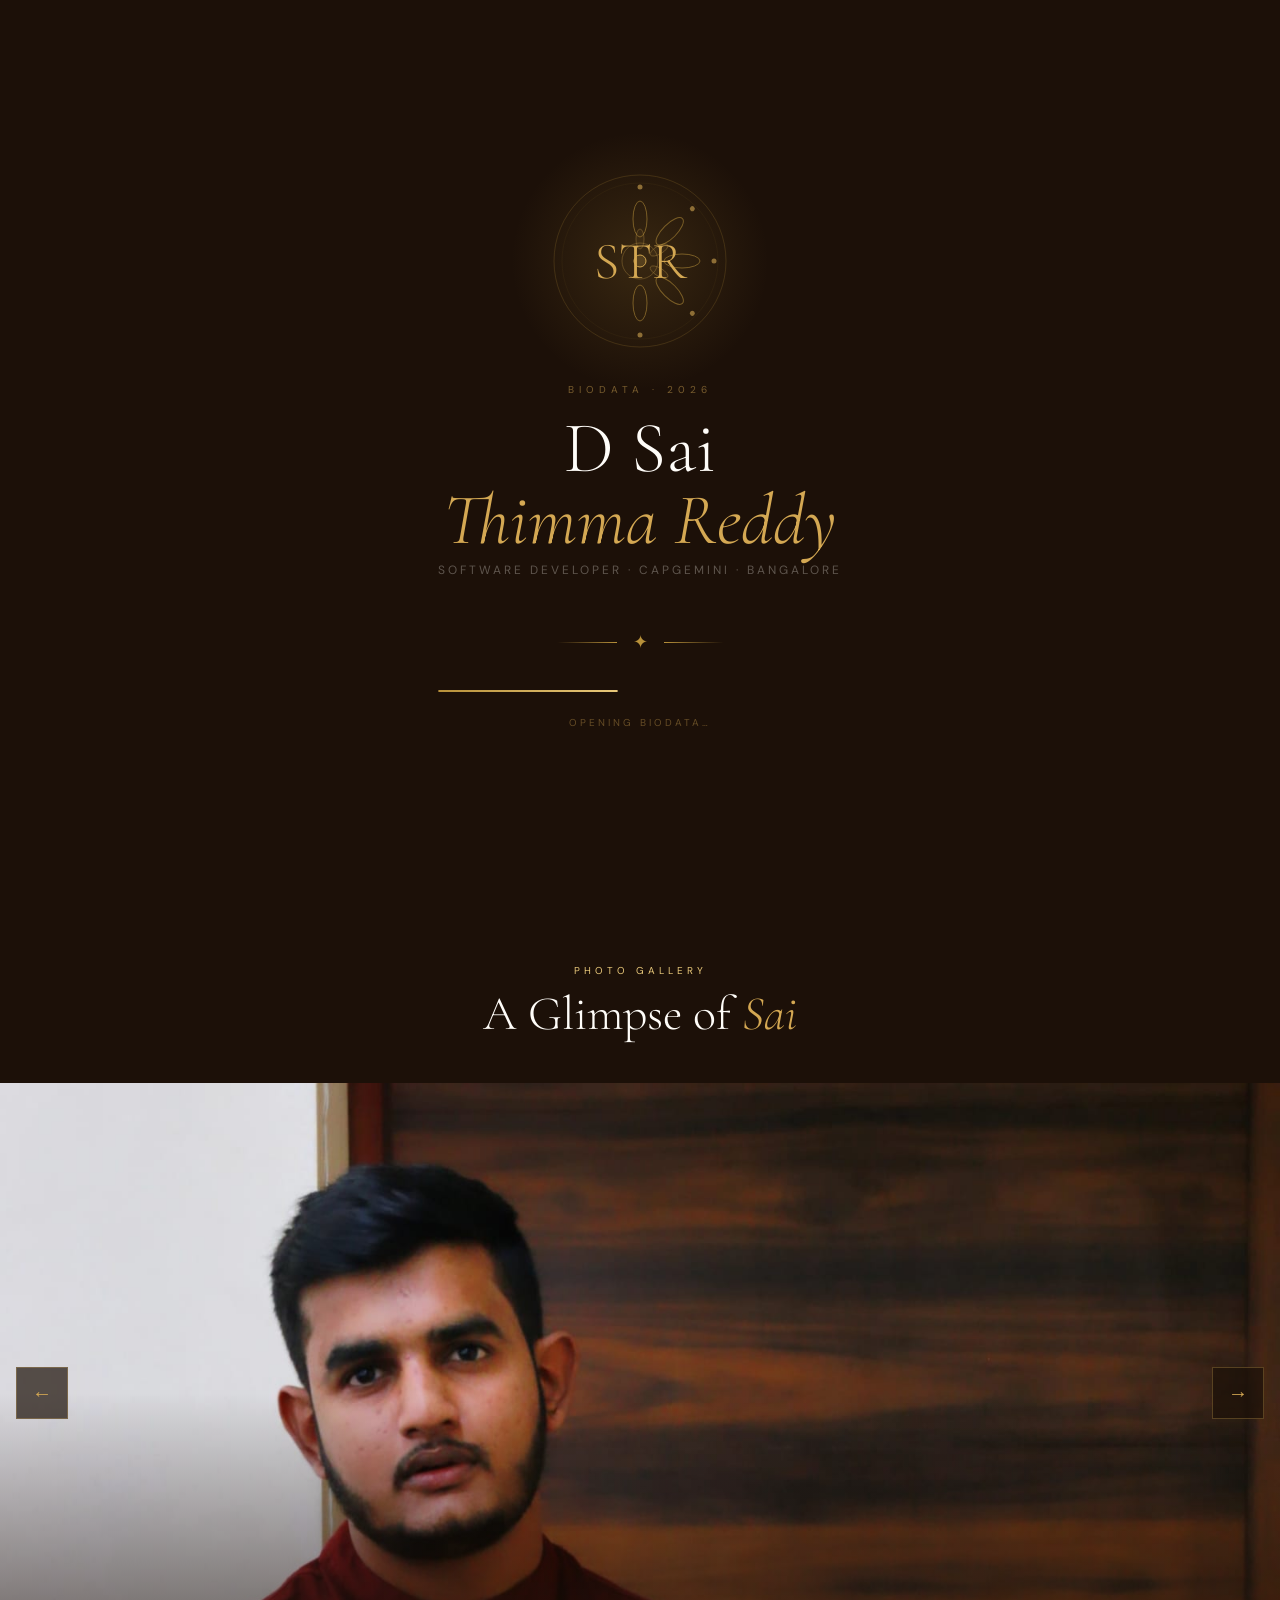
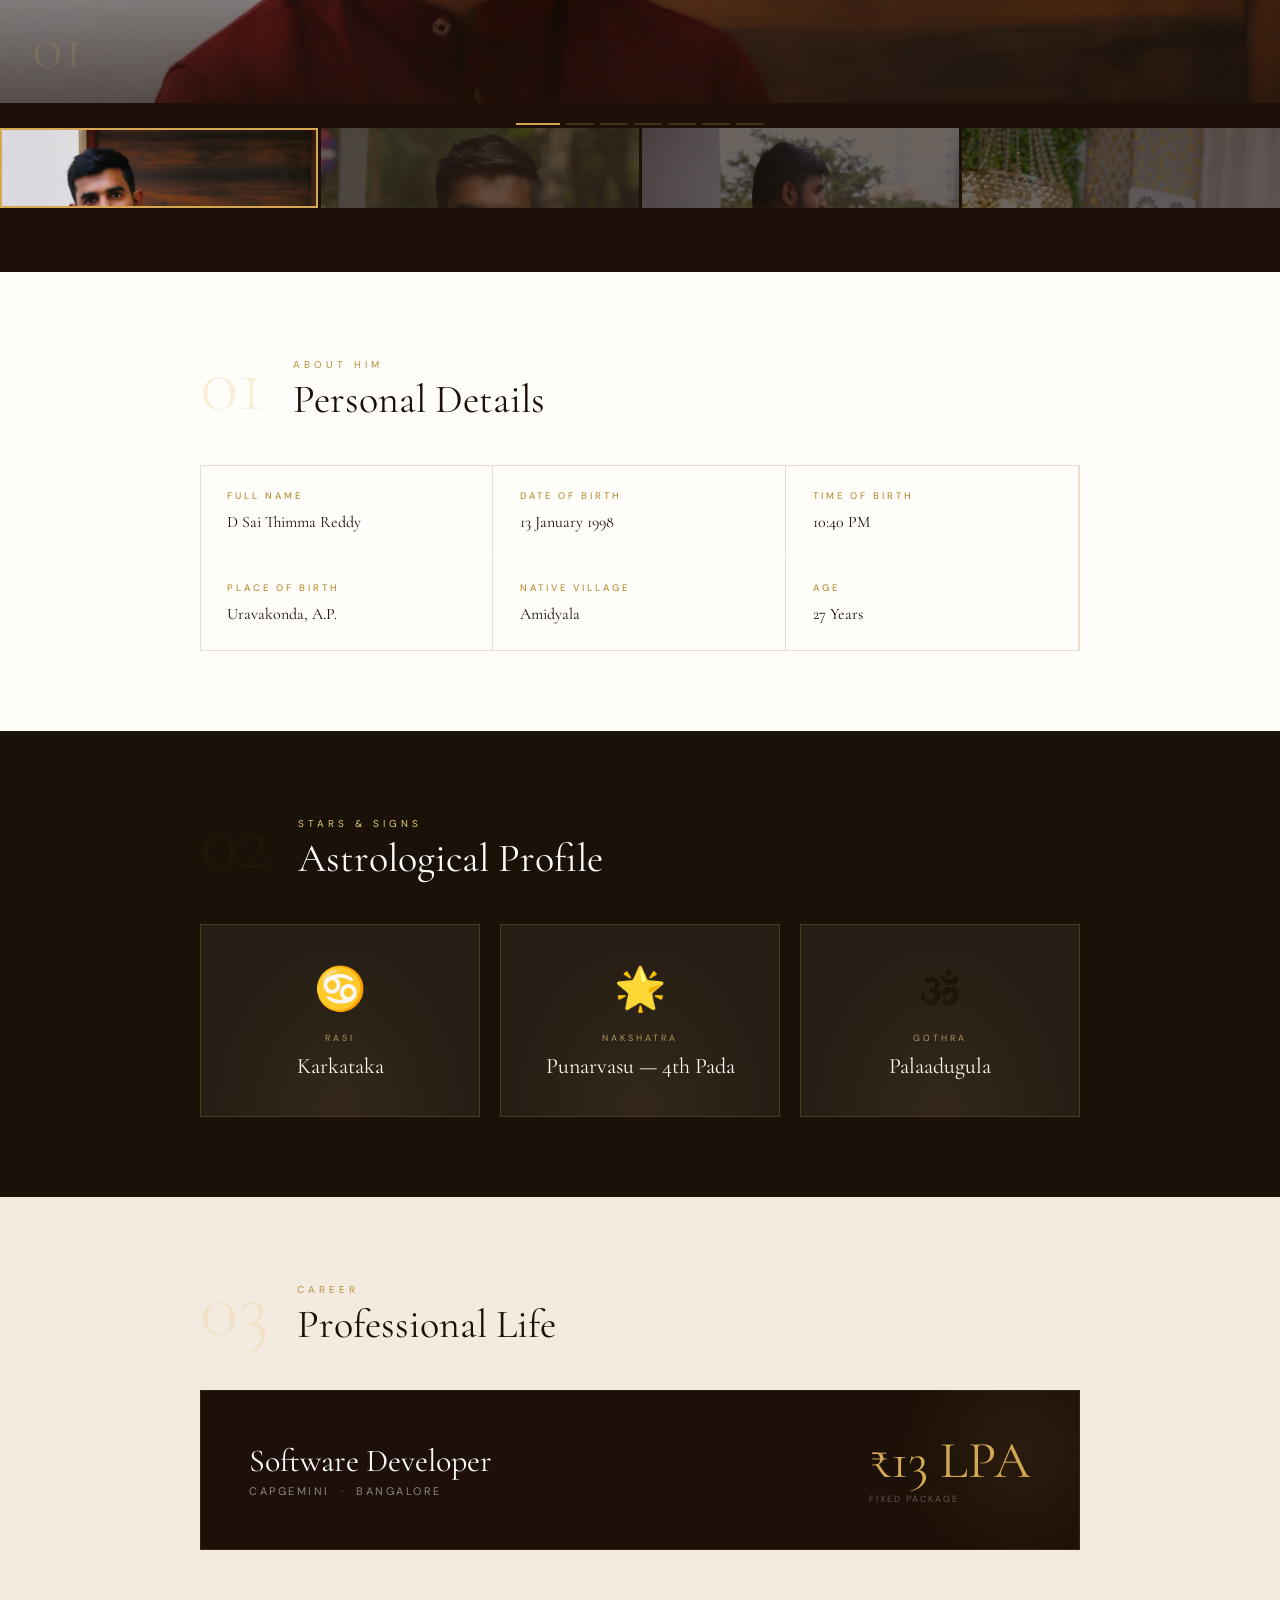
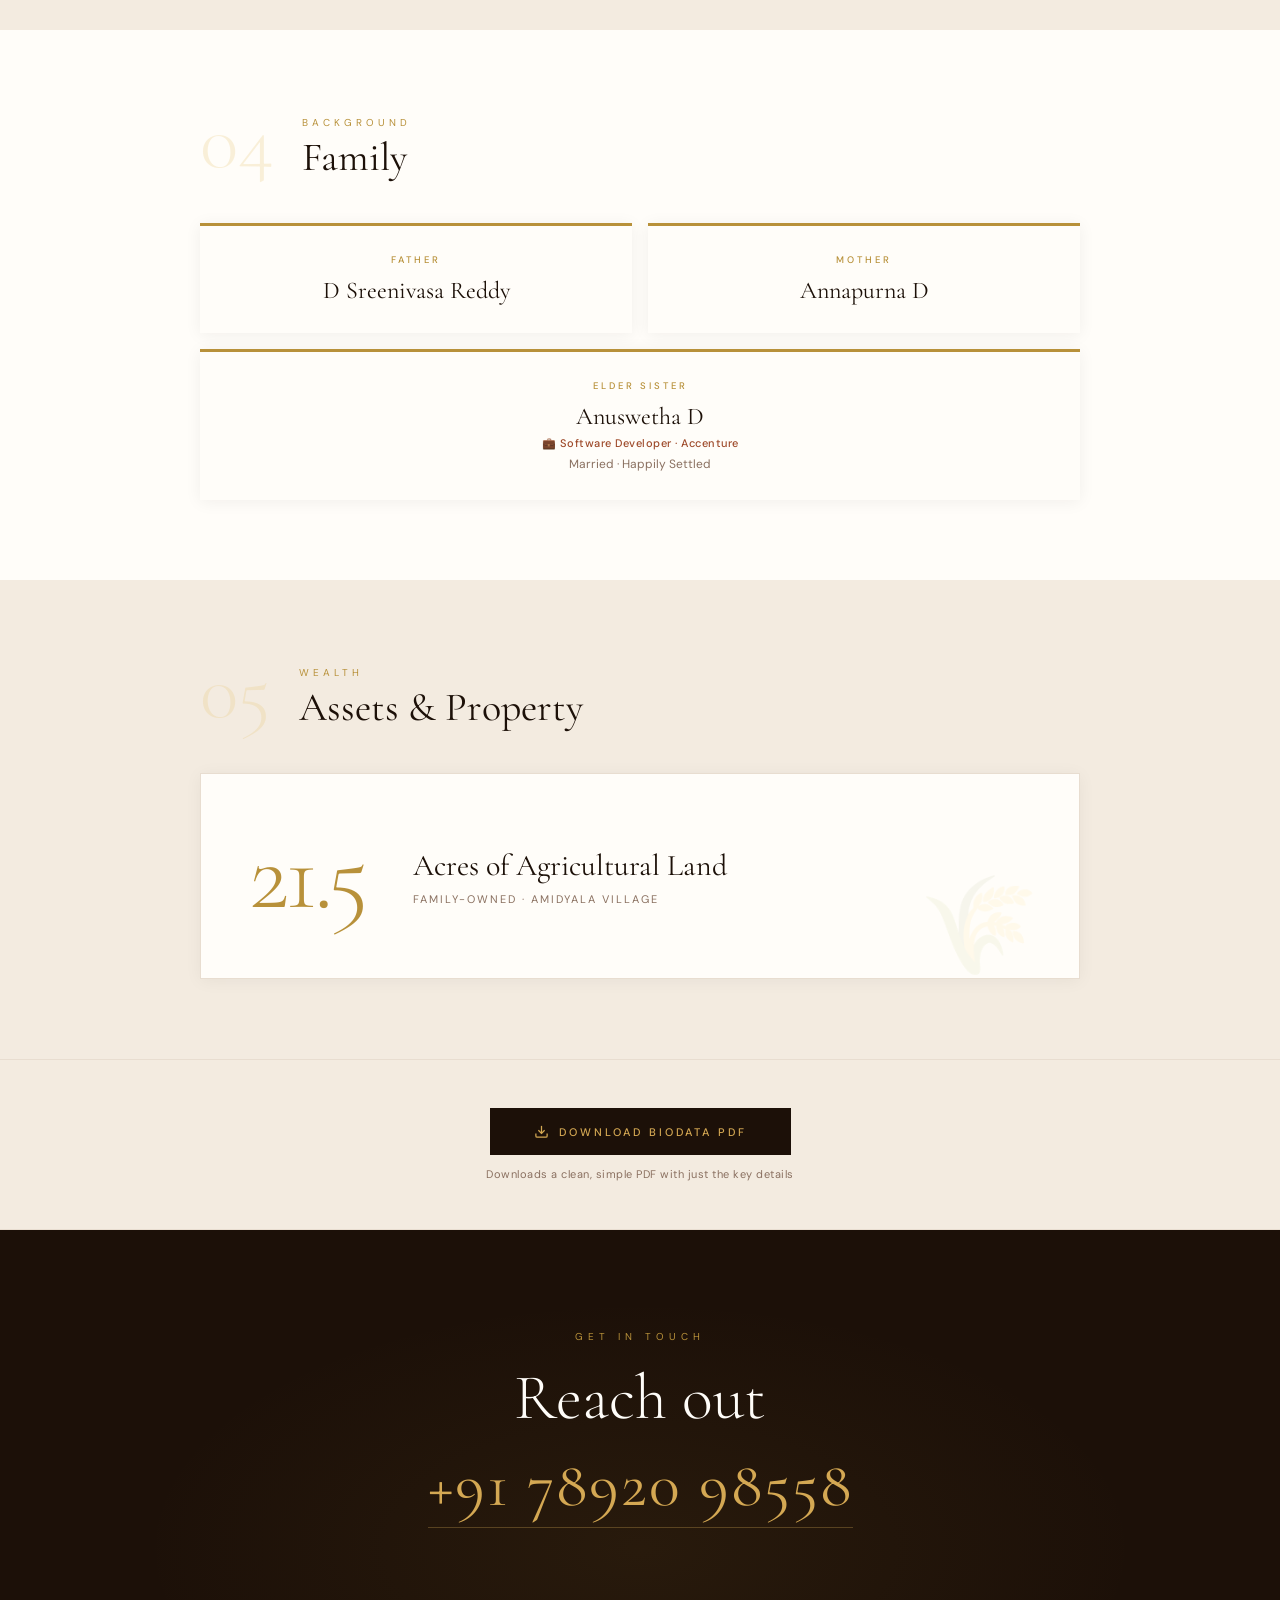
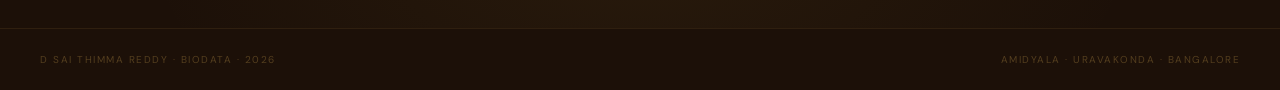
==== index.html @ ee1fefc6 "Update index.html" ====
<!DOCTYPE html>
<html lang="en">
<head>
<meta charset="UTF-8">
<meta name="viewport" content="width=device-width, initial-scale=1.0">
<title>D Sai Thimma Reddy — Biodata</title>
<link href="https://fonts.googleapis.com/css2?family=Cormorant+Garamond:ital,wght@0,300;0,400;0,500;0,600;1,300;1,400;1,500&family=DM+Sans:wght@300;400;500&family=Noto+Sans+Telugu:wght@400;500;600&family=Noto+Sans+Kannada:wght@400;500;600&display=swap" rel="stylesheet">
<link rel="stylesheet" href="style.css">
</head>
<body>

<!-- ─── SPLASH SCREEN ─── -->
<div id="splash">
  <div class="splash-petals" id="splashPetals"></div>

  <div class="splash-mandala">
    <div class="splash-glow"></div>
    <svg viewBox="0 0 180 180" xmlns="http://www.w3.org/2000/svg">
      <!-- outer ring -->
      <circle cx="90" cy="90" r="86" fill="none" stroke="rgba(184,145,58,0.2)" stroke-width="1"/>
      <circle cx="90" cy="90" r="78" fill="none" stroke="rgba(184,145,58,0.12)" stroke-width="0.5"/>
      <!-- petals -->
      <g opacity="0.55">
        <ellipse cx="90" cy="48" rx="7" ry="18" fill="none" stroke="#b8913a" stroke-width="1"/>
        <ellipse cx="90" cy="48" rx="7" ry="18" fill="none" stroke="#b8913a" stroke-width="1" transform="rotate(45 90 90)"/>
        <ellipse cx="90" cy="48" rx="7" ry="18" fill="none" stroke="#b8913a" stroke-width="1" transform="rotate(90 90 90)"/>
        <ellipse cx="90" cy="48" rx="7" ry="18" fill="none" stroke="#b8913a" stroke-width="1" transform="rotate(135 90 90)"/>
        <ellipse cx="90" cy="48" rx="7" ry="18" fill="none" stroke="#b8913a" stroke-width="1" transform="rotate(180 90 90)"/>
        
      </g>
      <!-- inner petals -->
      <g opacity="0.4">
        <ellipse cx="90" cy="68" rx="4" ry="10" fill="rgba(212,168,83,0.15)" stroke="#d4a853" stroke-width="0.8"/>
        <ellipse cx="90" cy="68" rx="4" ry="10" fill="rgba(212,168,83,0.15)" stroke="#d4a853" stroke-width="0.8" transform="rotate(60 90 90)"/>
        <ellipse cx="90" cy="68" rx="4" ry="10" fill="rgba(212,168,83,0.15)" stroke="#d4a853" stroke-width="0.8" transform="rotate(120 90 90)"/>
        
      </g>
      <!-- dots ring -->
      <circle cx="90" cy="16" r="2.5" fill="#d4a853" opacity="0.6"/>
      <circle cx="90" cy="16" r="2.5" fill="#d4a853" opacity="0.6" transform="rotate(45 90 90)"/>
      <circle cx="90" cy="16" r="2.5" fill="#d4a853" opacity="0.6" transform="rotate(90 90 90)"/>
      <circle cx="90" cy="16" r="2.5" fill="#d4a853" opacity="0.6" transform="rotate(135 90 90)"/>
      <circle cx="90" cy="16" r="2.5" fill="#d4a853" opacity="0.6" transform="rotate(180 90 90)"/>
    
      <!-- center -->
      <circle cx="90" cy="90" r="18" fill="none" stroke="rgba(212,168,83,0.3)" stroke-width="1"/>
      <circle cx="90" cy="90" r="6" fill="rgba(212,168,83,0.2)" stroke="#d4a853" stroke-width="1"/>
    </svg>
    <div class="splash-monogram">STR</div>
  </div>

  <div class="splash-content">
    <p class="splash-eyebrow">Biodata · 2026</p>
    <h1 class="splash-name">D Sai <em>Thimma Reddy</em></h1>
    <p class="splash-tagline">Software Developer · Capgemini · Bangalore</p>
    <div class="splash-divider"><span>✦</span></div>
    <div class="splash-loader"><div class="splash-loader-bar"></div></div>
    <p class="splash-enter">Opening biodata…</p>
  </div>
</div>

<!-- LIGHTBOX -->
<div id="lb">
  <button class="lb-close" onclick="closeLB()">×</button>
  <button class="lb-arrow l" onclick="lbStep(-1)">‹</button>
  <img id="lb-img" src="" alt="">
  <button class="lb-arrow r" onclick="lbStep(1)">›</button>
  <span class="lb-count" id="lb-count"></span>
</div>

<!-- LANGUAGE BAR -->
<div class="lang-bar">
  <button class="lang-btn active" onclick="setLang('en')">English</button>
  <button class="lang-btn" onclick="setLang('te')"><span lang="te">తెలుగు</span></button>
  <button class="lang-btn" onclick="setLang('kn')"><span lang="kn">ಕನ್ನಡ</span></button>
</div>

<!-- HERO -->
<section class="hero">
  <div class="hero-left">
    <img class="hero-left-img" src="assests/WhatsApp Image 2026-05-13 at 7.51.08 AM.jpeg"
         alt="Sai Thimma Reddy"
         onerror="this.style.display='none'; this.nextElementSibling.style.display='flex'">
    <div class="hero-left-placeholder" style="display:none; position:absolute; inset:0">
      <div class="placeholder-monogram">SR</div>
    </div>
    <div class="hero-left-overlay"></div>
  </div>

  <div class="hero-right">
    <div class="hero-eyebrow">
      <span>
        <span data-lang="en" class="vis">Biodata · 2026</span>
        <span data-lang="te"><span lang="te">బయోడేటా · 2026</span></span>
        <span data-lang="kn"><span lang="kn">ಬಯೋಡಾಟಾ · 2026</span></span>
      </span>
    </div>

    <h1 class="hero-name">D Sai<br><em>Thimma Reddy</em></h1>

    <p class="hero-tagline">
      <span data-lang="en" class="vis">Software Developer · Capgemini · Bangalore</span>
      <span data-lang="te"><span lang="te">సాఫ్ట్‌వేర్ డెవలపర్ · కాప్‌జెమిని · బెంగళూరు</span></span>
      <span data-lang="kn"><span lang="kn">ಸಾಫ್ಟ್‌ವೇರ್ ಡೆವಲಪರ್ · ಕ್ಯಾಪ್‌ಜೆಮಿನಿ · ಬೆಂಗಳೂರು</span></span>
    </p>

    <div class="stat-strip">
      <div class="stat-box">
        <span class="stat-n">27</span>
        <span class="stat-l">
          <span data-lang="en" class="vis">Years Old</span>
          <span data-lang="te"><span lang="te">సంవత్సరాలు</span></span>
          <span data-lang="kn"><span lang="kn">ವರ್ಷಗಳು</span></span>
        </span>
      </div>
      <div class="stat-box">
        <span class="stat-n">₹13L</span>
        <span class="stat-l">
          <span data-lang="en" class="vis">Annual CTC</span>
          <span data-lang="te"><span lang="te">వార్షిక వేతనం</span></span>
          <span data-lang="kn"><span lang="kn">ವಾರ್ಷಿಕ ವೇತನ</span></span>
        </span>
      </div>
      <div class="stat-box">
        <span class="stat-n">21.5</span>
        <span class="stat-l">
          <span data-lang="en" class="vis">Acres Land</span>
          <span data-lang="te"><span lang="te">ఎకరాల భూమి</span></span>
          <span data-lang="kn"><span lang="kn">ಎಕರೆ ಭೂಮಿ</span></span>
        </span>
      </div>
      <div class="stat-box">
        <span class="stat-n">4+</span>
        <span class="stat-l">
          <span data-lang="en" class="vis">Years Exp.</span>
          <span data-lang="te"><span lang="te">అనుభవం</span></span>
          <span data-lang="kn"><span lang="kn">ಅನುಭವ</span></span>
        </span>
      </div>
    </div>

    <div class="hero-ornament"><span>✦</span></div>
  </div>
</section>

<!-- PHOTO GALLERY -->
<section class="gallery-section">
  <div class="gallery-header">
    <span class="sec-sub">
      <span data-lang="en" class="vis">Photo Gallery</span>
      <span data-lang="te"><span lang="te">ఫోటో గ్యాలరీ</span></span>
      <span data-lang="kn"><span lang="kn">ಫೋಟೋ ಗ್ಯಾಲರಿ</span></span>
    </span>
    <h2>
      <span data-lang="en" class="vis">A Glimpse of <em>Sai</em></span>
      <span data-lang="te"><span lang="te"><em>సాయి</em> యొక్క చిత్రాలు</span></span>
      <span data-lang="kn"><span lang="kn"><em>ಸಾಯಿ</em> ರ ಫೋಟೋಗಳು</span></span>
    </h2>
  </div>
  <div class="carousel-wrap">
    <div class="carousel-track" id="cTrack">
      <div class="c-slide" onclick="openLB(0)">
        <img src="assests/WhatsApp Image 2026-05-13 at 7.51.08 AM.jpeg" alt="Photo 1">
        <div class="c-slide-ov"></div><div class="slide-num">01</div>
      </div>
      
      <div class="c-slide" onclick="openLB(3)">
        <img src="assests/WhatsApp Image 2026-05-13 at 7.51.08 AM (3).jpeg" alt="Photo 2">
        <div class="c-slide-ov"></div><div class="slide-num">02</div>
      </div>

      <div class="c-slide" onclick="openLB(5)">
        <img src="assests/WhatsApp Image 2026-05-13 at 9.49.23 PM.jpeg" alt="Photo 3">
        <div class="c-slide-ov"></div><div class="slide-num">03</div>
      </div>
      <div class="c-slide" onclick="openLB(6)">
        <img src="assests/WhatsApp Image 2026-05-13 at 8.01.15 AM (1).jpeg" alt="Photo 4">
        <div class="c-slide-ov"></div><div class="slide-num">04</div>
      </div>
    </div>
    <button class="c-nav prev" onclick="cGo(-1)">&#8592;</button>
    <button class="c-nav next" onclick="cGo(1)">&#8594;</button>
  </div>
  <div class="c-dots" id="cDots"></div>
  <div class="thumb-row" id="thumbRow">
    <div class="thumb on" onclick="goSlide(0)"><img src="assests/WhatsApp Image 2026-05-13 at 7.51.08 AM.jpeg" alt=""></div>
    
    <div class="thumb" onclick="goSlide(3)"><img src="assests/WhatsApp Image 2026-05-13 at 7.51.08 AM (3).jpeg" alt=""></div>
    
    <div class="thumb" onclick="goSlide(5)"><img src="assests/WhatsApp Image 2026-05-13 at 9.49.23 PM.jpeg" alt=""></div>
    <div class="thumb" onclick="goSlide(6)"><img src="assests/WhatsApp Image 2026-05-13 at 8.01.15 AM (1).jpeg" alt=""></div>
  </div>
</section>

<!-- PERSONAL DETAILS -->
<section class="section light">
  <div class="wrap">
    <div class="sec-hd">
      <div class="sec-num">01</div>
      <div class="sec-titles">
        <span class="sec-sub">
          <span data-lang="en" class="vis">About Him</span>
          <span data-lang="te"><span lang="te">అతని గురించి</span></span>
          <span data-lang="kn"><span lang="kn">ಅವರ ಬಗ್ಗೆ</span></span>
        </span>
        <div class="sec-title">
          <span data-lang="en" class="vis">Personal Details</span>
          <span data-lang="te"><span lang="te">వ్యక్తిగత వివరాలు</span></span>
          <span data-lang="kn"><span lang="kn">ವೈಯಕ್ತಿಕ ವಿವರಗಳು</span></span>
        </div>
      </div>
    </div>
    <div class="detail-grid">
      <div class="d-cell">
        <span class="d-label">
          <span data-lang="en" class="vis">Full Name</span>
          <span data-lang="te"><span lang="te">పూర్తి పేరు</span></span>
          <span data-lang="kn"><span lang="kn">ಪೂರ್ಣ ಹೆಸರು</span></span>
        </span>
        <div class="d-value">D Sai Thimma Reddy</div>
      </div>
      <div class="d-cell">
        <span class="d-label">
          <span data-lang="en" class="vis">Date of Birth</span>
          <span data-lang="te"><span lang="te">పుట్టిన తేదీ</span></span>
          <span data-lang="kn"><span lang="kn">ಜನ್ಮ ದಿನಾಂಕ</span></span>
        </span>
        <div class="d-value">
          <span data-lang="en" class="vis">13 January 1998</span>
          <span data-lang="te"><span lang="te">13 జనవరి 1998</span></span>
          <span data-lang="kn"><span lang="kn">13 ಜನವರಿ 1998</span></span>
        </div>
      </div>
      <div class="d-cell">
        <span class="d-label">
          <span data-lang="en" class="vis">Time of Birth</span>
          <span data-lang="te"><span lang="te">పుట్టిన సమయం</span></span>
          <span data-lang="kn"><span lang="kn">ಜನ್ಮ ಸಮಯ</span></span>
        </span>
        <div class="d-value">10:40 PM</div>
      </div>
      <div class="d-cell">
        <span class="d-label">
          <span data-lang="en" class="vis">Place of Birth</span>
          <span data-lang="te"><span lang="te">పుట్టిన స్థలం</span></span>
          <span data-lang="kn"><span lang="kn">ಜನ್ಮ ಸ್ಥಳ</span></span>
        </span>
        <div class="d-value">
          <span data-lang="en" class="vis">Uravakonda, A.P.</span>
          <span data-lang="te"><span lang="te">ఉరవకొండ, ఆంధ్రప్రదేశ్</span></span>
          <span data-lang="kn"><span lang="kn">ಉರವಕೊಂಡ, ಆಂಧ್ರ ಪ್ರದೇಶ</span></span>
        </div>
      </div>
      <div class="d-cell">
        <span class="d-label">
          <span data-lang="en" class="vis">Native Village</span>
          <span data-lang="te"><span lang="te">స్వగ్రామం</span></span>
          <span data-lang="kn"><span lang="kn">ಸ್ವಗ್ರಾಮ</span></span>
        </span>
        <div class="d-value">
          <span data-lang="en" class="vis">Amidyala</span>
          <span data-lang="te"><span lang="te">అమిద్యాల</span></span>
          <span data-lang="kn"><span lang="kn">ಅಮಿದ್ಯಾಲ</span></span>
        </div>
      </div>
      <div class="d-cell">
        <span class="d-label">
          <span data-lang="en" class="vis">Age</span>
          <span data-lang="te"><span lang="te">వయస్సు</span></span>
          <span data-lang="kn"><span lang="kn">ವಯಸ್ಸು</span></span>
        </span>
        <div class="d-value">
          <span data-lang="en" class="vis">27 Years</span>
          <span data-lang="te"><span lang="te">27 సంవత్సరాలు</span></span>
          <span data-lang="kn"><span lang="kn">27 ವರ್ಷಗಳು</span></span>
        </div>
      </div>
    </div>
  </div>
</section>

<!-- ASTROLOGY -->
<section class="section dark">
  <div class="wrap">
    <div class="sec-hd">
      <div class="sec-num" style="color:rgba(212,168,83,0.18)">02</div>
      <div class="sec-titles">
        <span class="sec-sub" style="color:var(--gold3)">
          <span data-lang="en" class="vis">Stars & Signs</span>
          <span data-lang="te"><span lang="te">నక్షత్రాలు & రాశులు</span></span>
          <span data-lang="kn"><span lang="kn">ನಕ್ಷತ್ರಗಳು & ರಾಶಿಗಳು</span></span>
        </span>
        <div class="sec-title" style="color:var(--white)">
          <span data-lang="en" class="vis">Astrological Profile</span>
          <span data-lang="te"><span lang="te">జాతక వివరాలు</span></span>
          <span data-lang="kn"><span lang="kn">ಜಾತಕ ವಿವರಗಳು</span></span>
        </div>
      </div>
    </div>
    <div class="astro-row">
      <div class="astro-card">
        <span class="astro-icon">♋</span>
        <span class="astro-label">
          <span data-lang="en" class="vis">Rasi</span>
          <span data-lang="te"><span lang="te">రాశి</span></span>
          <span data-lang="kn"><span lang="kn">ರಾಶಿ</span></span>
        </span>
        <div class="astro-val">
          <span data-lang="en" class="vis">Karkataka</span>
          <span data-lang="te"><span lang="te">కర్కాటకం</span></span>
          <span data-lang="kn"><span lang="kn">ಕರ್ಕಾಟಕ</span></span>
        </div>
      </div>
      <div class="astro-card">
        <span class="astro-icon">🌟</span>
        <span class="astro-label">
          <span data-lang="en" class="vis">Nakshatra</span>
          <span data-lang="te"><span lang="te">నక్షత్రం</span></span>
          <span data-lang="kn"><span lang="kn">ನಕ್ಷತ್ರ</span></span>
        </span>
        <div class="astro-val">
          <span data-lang="en" class="vis">Punarvasu — 4th Pada</span>
          <span data-lang="te"><span lang="te">పునర్వసు — 4వ పాదం</span></span>
          <span data-lang="kn"><span lang="kn">ಪುನರ್ವಸು — 4ನೇ ಪಾದ</span></span>
        </div>
      </div>
      <div class="astro-card">
        <span class="astro-icon">🕉</span>
        <span class="astro-label">
          <span data-lang="en" class="vis">Gothra</span>
          <span data-lang="te"><span lang="te">గోత్రం</span></span>
          <span data-lang="kn"><span lang="kn">ಗೋತ್ರ</span></span>
        </span>
        <div class="astro-val">
          <span data-lang="en" class="vis">Palaadugula</span>
          <span data-lang="te"><span lang="te">పాలాడుగుల</span></span>
          <span data-lang="kn"><span lang="kn">ಪಾಲಾಡುಗುಲ</span></span>
        </div>
      </div>
    </div>
  </div>
</section>

<!-- PROFESSION -->
<section class="section mid">
  <div class="wrap">
    <div class="sec-hd">
      <div class="sec-num">03</div>
      <div class="sec-titles">
        <span class="sec-sub">
          <span data-lang="en" class="vis">Career</span>
          <span data-lang="te"><span lang="te">కెరీర్</span></span>
          <span data-lang="kn"><span lang="kn">ವೃತ್ತಿ</span></span>
        </span>
        <div class="sec-title">
          <span data-lang="en" class="vis">Professional Life</span>
          <span data-lang="te"><span lang="te">వృత్తిపరమైన జీవితం</span></span>
          <span data-lang="kn"><span lang="kn">ವೃತ್ತಿ ಜೀವನ</span></span>
        </div>
      </div>
    </div>
    <div class="prof-card">
      <div class="prof-left">
        
        <div>
          <div class="prof-role">
            <span data-lang="en" class="vis">Software Developer</span>
            <span data-lang="te"><span lang="te">సాఫ్ట్‌వేర్ డెవలపర్</span></span>
            <span data-lang="kn"><span lang="kn">ಸಾಫ್ಟ್‌ವೇರ್ ಡೆವಲಪರ್</span></span>
          </div>
          <div class="prof-where">
            Capgemini &nbsp;·&nbsp;
            <span data-lang="en" class="vis">Bangalore</span>
            <span data-lang="te"><span lang="te">బెంగళూరు</span></span>
            <span data-lang="kn"><span lang="kn">ಬೆಂಗಳೂರು</span></span>
          </div>
        </div>
      </div>
      <div class="prof-sal">
        <span class="sal-main">₹13 LPA</span>
        <span class="sal-sub">
          <span data-lang="en" class="vis">Fixed Package</span>
          <span data-lang="te"><span lang="te">స్థిర వేతనం</span></span>
          <span data-lang="kn"><span lang="kn">ನಿಗದಿತ ವೇತನ</span></span>
        </span>
      </div>
    </div>
  </div>
</section>

<!-- FAMILY -->
<section class="section light">
  <div class="wrap">
    <div class="sec-hd">
      <div class="sec-num">04</div>
      <div class="sec-titles">
        <span class="sec-sub">
          <span data-lang="en" class="vis">Background</span>
          <span data-lang="te"><span lang="te">నేపథ్యం</span></span>
          <span data-lang="kn"><span lang="kn">ಹಿನ್ನೆಲೆ</span></span>
        </span>
        <div class="sec-title">
          <span data-lang="en" class="vis">Family</span>
          <span data-lang="te"><span lang="te">కుటుంబం</span></span>
          <span data-lang="kn"><span lang="kn">ಕುಟುಂಬ</span></span>
        </div>
      </div>
    </div>
    <div class="fam-row">
      <div class="fam-card">
        <span class="fam-role">
          <span data-lang="en" class="vis">Father</span>
          <span data-lang="te"><span lang="te">తండ్రి</span></span>
          <span data-lang="kn"><span lang="kn">ತಂದೆ</span></span>
        </span>
        <div class="fam-name">D Sreenivasa Reddy</div>
      </div>
      <div class="fam-card">
        <span class="fam-role">
          <span data-lang="en" class="vis">Mother</span>
          <span data-lang="te"><span lang="te">తల్లి</span></span>
          <span data-lang="kn"><span lang="kn">ತಾಯಿ</span></span>
        </span>
        <div class="fam-name">Annapurna D</div>
      </div>
      <div class="fam-card wide">
        <span class="fam-role">
          <span data-lang="en" class="vis">Elder Sister</span>
          <span data-lang="te"><span lang="te">పెద్ద అక్క</span></span>
          <span data-lang="kn"><span lang="kn">ಹಿರಿಯ ಅಕ್ಕ</span></span>
        </span>
        <div class="fam-name">Anuswetha D</div>
        <span class="fam-occ">
          <span data-lang="en" class="vis">💼 Software Developer · Accenture</span>
          <span data-lang="te"><span lang="te">💼 సాఫ్ట్‌వేర్ డెవలపర్ · అక్సెంచర్</span></span>
          <span data-lang="kn"><span lang="kn">💼 ಸಾಫ್ಟ್‌ವೇರ್ ಡೆವಲಪರ್ · ಅಕ್ಸೆಂಚರ್</span></span>
        </span>
        <span class="fam-note">
          <span data-lang="en" class="vis">Married · Happily Settled</span>
          <span data-lang="te"><span lang="te">వివాహమైన · సంతోషంగా స్థిరపడింది</span></span>
          <span data-lang="kn"><span lang="kn">ವಿವಾಹಿತ · ಸಂತೋಷವಾಗಿ ನೆಲೆಸಿದ್ದಾರೆ</span></span>
        </span>
      </div>
    </div>
  </div>
</section>

<!-- ASSETS -->
<section class="section mid">
  <div class="wrap">
    <div class="sec-hd">
      <div class="sec-num">05</div>
      <div class="sec-titles">
        <span class="sec-sub">
          <span data-lang="en" class="vis">Wealth</span>
          <span data-lang="te"><span lang="te">సంపద</span></span>
          <span data-lang="kn"><span lang="kn">ಸಂಪತ್ತು</span></span>
        </span>
        <div class="sec-title">
          <span data-lang="en" class="vis">Assets &amp; Property</span>
          <span data-lang="te"><span lang="te">ఆస్తులు</span></span>
          <span data-lang="kn"><span lang="kn">ಆಸ್ತಿ</span></span>
        </div>
      </div>
    </div>
    <div class="asset-panel">
      <div class="asset-big">21.5</div>
      <div class="asset-info">
        <h3>
          <span data-lang="en" class="vis">Acres of Agricultural Land</span>
          <span data-lang="te"><span lang="te">ఎకరాల వ్యవసాయ భూమి</span></span>
          <span data-lang="kn"><span lang="kn">ಎಕರೆ ಕೃಷಿ ಭೂಮಿ</span></span>
        </h3>
        <p>
          <span data-lang="en" class="vis">Family-Owned · Amidyala Village</span>
          <span data-lang="te"><span lang="te">కుటుంబ ఆస్తి · అమిద్యాల గ్రామం</span></span>
          <span data-lang="kn"><span lang="kn">ಕುಟುಂಬ ಸ್ವಾಮ್ಯ · ಅಮಿದ್ಯಾಲ ಗ್ರಾಮ</span></span>
        </p>
      </div>
    </div>
  </div>
</section>

<!-- DOWNLOAD -->
<div class="dl-section">
  <button class="dl-btn" onclick="downloadPDF()">
    <svg viewBox="0 0 24 24"><path d="M21 15v4a2 2 0 01-2 2H5a2 2 0 01-2-2v-4"/><polyline points="7 10 12 15 17 10"/><line x1="12" y1="15" x2="12" y2="3"/></svg>
    <span data-lang="en" class="vis">Download Biodata PDF</span>
    <span data-lang="te"><span lang="te">బయోడేటా PDF డౌన్‌లోడ్</span></span>
    <span data-lang="kn"><span lang="kn">ಬಯೋಡಾಟಾ PDF ಡೌನ್‌ಲೋಡ್</span></span>
  </button>
  <p class="dl-note">
    <span data-lang="en" class="vis">Downloads a clean, simple PDF with just the key details</span>
    <span data-lang="te"><span lang="te">ముఖ్యమైన వివరాలతో సరళమైన PDF డౌన్‌లోడ్ అవుతుంది</span></span>
    <span data-lang="kn"><span lang="kn">ಪ್ರಮುಖ ವಿವರಗಳೊಂದಿಗೆ ಸರಳ PDF ಡೌನ್‌ಲೋಡ್ ಆಗುತ್ತದೆ</span></span>
  </p>
</div>

<!-- CONTACT -->
<section class="contact-section">
  <div class="contact-inner">
    <span class="c-pre">
      <span data-lang="en" class="vis">Get in Touch</span>
      <span data-lang="te"><span lang="te">సంప్రదించండి</span></span>
      <span data-lang="kn"><span lang="kn">ಸಂಪರ್ಕಿಸಿ</span></span>
    </span>
    <h2>
      <span data-lang="en" class="vis">Reach out</em></span>
      <span data-lang="te"><span lang="te">మరింత చర్చించడానికి<br><em>సంప్రదించండి</em></span></span>
      <span data-lang="kn"><span lang="kn">ಇನ್ನಷ್ಟು ಮಾತನಾಡಲు<br><em>ಸಂಪರ್ಕಿಸಿ</em></span></span>
    </h2>
    <a class="c-phone" href="tel:+917892098558">+91 78920 98558</a>
  </div>
</section>

<div class="footer">
  <p>D Sai Thimma Reddy · Biodata · 2026</p>
  <p>Amidyala · Uravakonda · Bangalore</p>
</div>

<!-- ─── SCRIPTS ─── -->
<script>
/* ── SPLASH ── */
(function() {
  // Spawn petals
  const wrap = document.getElementById('splashPetals');
  const colors = ['#b8913a','#d4a853','#e8c87a','#c05c38','#9e4a2a'];
  for (let i = 0; i < 28; i++) {
    const p = document.createElement('div');
    p.className = 'petal';
    p.style.cssText = `
      left: ${Math.random()*100}%;
      top:  ${Math.random()*-20}%;
      background: ${colors[Math.floor(Math.random()*colors.length)]};
      width:  ${4+Math.random()*6}px;
      height: ${4+Math.random()*6}px;
      animation-duration: ${4+Math.random()*6}s;
      animation-delay:    ${Math.random()*4}s;
    `;
    wrap.appendChild(p);
  }

  // Auto-dismiss after 2.8s (loader takes ~2.5s)
  setTimeout(dismissSplash, 2800);

  // Also dismiss on click / tap
  document.getElementById('splash').addEventListener('click', dismissSplash);
})();

function dismissSplash() {
  const s = document.getElementById('splash');
  if (s.classList.contains('fade-out')) return;
  s.classList.add('fade-out');
  setTimeout(() => { s.classList.add('gone'); }, 850);
}

/* ── LANGUAGE ── */
let lang = 'en';
function setLang(l) {
  lang = l;
  // inline spans
  document.querySelectorAll('span[data-lang]').forEach(el => {
    el.classList.toggle('vis', el.dataset.lang === l);
  });
  // lang buttons
  document.querySelectorAll('.lang-btn').forEach((b, i) => {
    b.classList.toggle('active', ['en','te','kn'][i] === l);
  });
}
setLang('en');

/* ── CAROUSEL ── */
const TOTAL = 7;
let cur = 0;
const track = document.getElementById('cTrack');
const dotsWrap = document.getElementById('cDots');
const thumbEls = document.querySelectorAll('.thumb');

for (let i = 0; i < TOTAL; i++) {
  const d = document.createElement('div');
  d.className = 'c-dot' + (i === 0 ? ' on' : '');
  d.onclick = () => goSlide(i);
  dotsWrap.appendChild(d);
}

function goSlide(n) {
  cur = ((n % TOTAL) + TOTAL) % TOTAL;
  track.style.transform = `translateX(-${cur * 100}%)`;
  document.querySelectorAll('.c-dot').forEach((d, i) => d.classList.toggle('on', i === cur));
  thumbEls.forEach((t, i) => t.classList.toggle('on', i === cur));
}
function cGo(dir) { goSlide(cur + dir); }

let tx = 0;
track.addEventListener('touchstart', e => { tx = e.touches[0].clientX; }, { passive: true });
track.addEventListener('touchend', e => {
  const dx = e.changedTouches[0].clientX - tx;
  if (Math.abs(dx) > 44) cGo(dx > 0 ? -1 : 1);
});

let timer = setInterval(() => cGo(1), 4500);
const cWrap = document.querySelector('.carousel-wrap');
cWrap.addEventListener('mouseenter', () => clearInterval(timer));
cWrap.addEventListener('mouseleave', () => { timer = setInterval(() => cGo(1), 4500); });

/* ── LIGHTBOX ── */
const lbSrcs = [
  'assests/WhatsApp Image 2026-05-13 at 7.51.08 AM.jpeg',
  'assests/WhatsApp Image 2026-05-13 at 7.51.08 AM (3).jpeg', 
  '/home/soumya/Desktop/BioData/assests/WhatsApp Image 2026-05-13 at 9.49.23 PM.jpeg',
  'assests/WhatsApp Image 2026-05-13 at 8.01.15 AM (1).jpeg',
];
let lbI = 0;
function openLB(i) {
  lbI = i;
  document.getElementById('lb-img').src = lbSrcs[i];
  document.getElementById('lb-count').textContent = (i + 1) + ' / ' + lbSrcs.length;
  document.getElementById('lb').classList.add('open');
  document.body.style.overflow = 'hidden';
  goSlide(i);
}
function closeLB() {
  document.getElementById('lb').classList.remove('open');
  document.body.style.overflow = '';
}
function lbStep(dir) {
  lbI = ((lbI + dir) + lbSrcs.length) % lbSrcs.length;
  document.getElementById('lb-img').src = lbSrcs[lbI];
  document.getElementById('lb-count').textContent = (lbI + 1) + ' / ' + lbSrcs.length;
}
document.getElementById('lb').addEventListener('click', function(e) {
  if (e.target === this) closeLB();
});
document.addEventListener('keydown', e => {
  if (!document.getElementById('lb').classList.contains('open')) return;
  if (e.key === 'Escape') closeLB();
  if (e.key === 'ArrowLeft') lbStep(-1);
  if (e.key === 'ArrowRight') lbStep(1);
});

/* ── PDF DOWNLOAD ── */

function downloadPDF() {
    const link = document.createElement('a');
    link.href = "assests/D Sai Thimma Reddy - Marriage Biodata 2026.pdf";
    link.download = "D Sai Thimma Reddy - Marriage Biodata 2026.pdf";   // Name shown when downloading
    document.body.appendChild(link);
    link.click();
    document.body.removeChild(link);
}

/* ── TOAST helper ── */
function showToast(msg) {
  let t = document.getElementById('dlToast');
  if (!t) {
    t = document.createElement('div');
    t.id = 'dlToast';
    t.style.cssText = `
      position:fixed; bottom:32px; left:50%; transform:translateX(-50%);
      background:#1c1008; color:#e8c87a;
      padding:14px 28px; font-size:12px; letter-spacing:1px;
      border:1px solid rgba(212,168,83,0.3); border-radius:2px;
      z-index:99998; max-width:90vw; text-align:center;
      box-shadow:0 8px 32px rgba(0,0,0,0.4);
      transition: opacity 0.4s;
    `;
    document.body.appendChild(t);
  }
  t.textContent = msg;
  t.style.opacity = '1';
  clearTimeout(t._timer);
  t._timer = setTimeout(() => { t.style.opacity = '0'; }, 5000);
}
</script>
</body>
</html>
---- style.css ----
/* ─── TOKENS ─── */
:root {
  --cream:   #faf5ee;
  --cream2:  #f3ebe0;
  --cream3:  #e8ddd0;
  --gold:    #b8913a;
  --gold2:   #d4a853;
  --gold3:   #e8c87a;
  --rust:    #9e4a2a;
  --rust2:   #c05c38;
  --deep:    #1a1208;
  --deep2:   #2a1e10;
  --ink:     #1c1008;
  --ink2:    #2e200e;
  --ink3:    #5a4430;
  --muted:   #8a7060;
  --white:   #fffdf9;
}

* { margin: 0; padding: 0; box-sizing: border-box; }
html { scroll-behavior: smooth; }
body {
  font-family: 'DM Sans', sans-serif;
  background: var(--cream);
  color: var(--ink);
  overflow-x: hidden;
}

/* ─── SPLASH SCREEN ─── */
#splash {
  position: fixed; inset: 0; z-index: 99999;
  background: var(--ink);
  display: flex; flex-direction: column;
  align-items: center; justify-content: center;
  gap: 0;
  transition: opacity 0.8s ease, transform 0.8s ease;
}
#splash.fade-out {
  opacity: 0;
  transform: scale(1.03);
  pointer-events: none;
}
#splash.gone { display: none; }

.splash-petals {
  position: absolute; inset: 0; overflow: hidden; pointer-events: none;
}
.petal {
  position: absolute;
  width: 6px; height: 6px;
  border-radius: 50% 0 50% 0;
  opacity: 0;
  animation: petalFall linear infinite;
}
@keyframes petalFall {
  0%   { transform: translateY(-20px) rotate(0deg); opacity: 0; }
  10%  { opacity: 0.7; }
  90%  { opacity: 0.4; }
  100% { transform: translateY(110vh) rotate(720deg); opacity: 0; }
}

.splash-mandala {
  width: 180px; height: 180px;
  position: relative; margin-bottom: 32px;
  animation: mandalaRotate 20s linear infinite;
}
@keyframes mandalaRotate { to { transform: rotate(360deg); } }

.splash-mandala svg { width: 100%; height: 100%; }

.splash-glow {
  position: absolute; inset: -40px;
  background: radial-gradient(circle, rgba(184,145,58,0.18) 0%, transparent 70%);
  animation: glowPulse 2.5s ease-in-out infinite;
}
@keyframes glowPulse {
  0%, 100% { opacity: 0.6; transform: scale(1); }
  50%       { opacity: 1;   transform: scale(1.12); }
}

.splash-monogram {
  position: absolute; inset: 0;
  display: flex; align-items: center; justify-content: center;
  font-family: 'Cormorant Garamond', serif;
  font-size: 52px; font-weight: 300;
  color: var(--gold2);
  animation: mandalaRotate 20s linear infinite reverse;
}

.splash-content {
  text-align: center; z-index: 2; position: relative;
}
.splash-eyebrow {
  font-size: 10px; letter-spacing: 5px; text-transform: uppercase;
  color: rgba(212,168,83,0.5); margin-bottom: 16px;
  animation: fadeUp 0.8s ease 0.2s both;
}
.splash-name {
  font-family: 'Cormorant Garamond', serif;
  font-size: clamp(38px, 8vw, 72px); font-weight: 300;
  color: var(--white); line-height: 1.0; margin-bottom: 6px;
  animation: fadeUp 0.8s ease 0.4s both;
}
.splash-name em {
  display: block; font-style: italic; color: var(--gold2);
}
.splash-tagline {
  font-size: 12px; letter-spacing: 3px; text-transform: uppercase;
  color: rgba(250,245,238,0.3); margin-bottom: 52px;
  animation: fadeUp 0.8s ease 0.6s both;
}

.splash-divider {
  display: flex; align-items: center; gap: 16px;
  justify-content: center; margin-bottom: 36px;
  animation: fadeUp 0.8s ease 0.8s both;
}
.splash-divider::before, .splash-divider::after {
  content: ''; width: 60px; height: 1px;
  background: linear-gradient(90deg, transparent, var(--gold));
}
.splash-divider::after { background: linear-gradient(90deg, var(--gold), transparent); }
.splash-divider span { color: var(--gold); font-size: 18px; }

.splash-loader {
  width: 180px; height: 2px;
  background: rgba(212,168,83,0.15);
  border-radius: 2px; overflow: hidden;
  animation: fadeUp 0.8s ease 1s both;
}
.splash-loader-bar {
  height: 100%; width: 0;
  background: linear-gradient(90deg, var(--gold), var(--gold3));
  border-radius: 2px;
  animation: loadBar 2s cubic-bezier(0.4,0,0.2,1) 0.5s forwards;
}
@keyframes loadBar { to { width: 100%; } }

.splash-enter {
  margin-top: 24px;
  font-size: 10px; letter-spacing: 3px; text-transform: uppercase;
  color: rgba(212,168,83,0.4);
  animation: fadeUp 0.8s ease 1.2s both, blinkText 2s ease 2.5s infinite;
}
@keyframes blinkText {
  0%,100% { opacity: 0.4; }
  50%      { opacity: 0.9; }
}
@keyframes fadeUp {
  from { opacity: 0; transform: translateY(20px); }
  to   { opacity: 1; transform: translateY(0); }
}

/* ─── LANGUAGE BAR ─── */
.lang-bar {
  position: fixed; top: 0; left: 0; right: 0; z-index: 1000;
  background: var(--ink);
  display: flex; align-items: center; justify-content: center;
  gap: 0; padding: 0;
  border-bottom: 1px solid rgba(212,168,83,0.3);
}
.lang-btn {
  background: transparent;
  border: none;
  border-right: 1px solid rgba(212,168,83,0.2);
  color: rgba(250,245,238,0.5);
  padding: 10px 24px;
  font-size: 13px; font-weight: 400;
  letter-spacing: 1px;
  cursor: pointer;
  font-family: 'DM Sans', sans-serif;
  transition: all 0.25s;
}
.lang-btn:last-child { border-right: none; }
.lang-btn:hover { color: var(--gold3); background: rgba(212,168,83,0.08); }
.lang-btn.active { color: var(--gold2); background: rgba(212,168,83,0.12); }

/* language visibility — block-level */
.lang-block { display: none; }
.lang-block.vis { display: block; }
/* inline elements */
span[data-lang] { display: none; }
span[data-lang].vis { display: inline; }

/* ─── HERO ─── */
.hero {
  min-height: 100vh;
  background: var(--ink);
  display: flex;
  position: relative; overflow: hidden;
  padding-top: 41px;
}

.hero-left {
  width: 42%;
  position: relative;
  display: flex; align-items: center; justify-content: center;
  overflow: hidden;
}
.hero-left-img {
  width: 100%; height: 100%;
  object-fit: cover; object-position: top center;
  opacity: 0.7;
  filter: sepia(20%) contrast(1.05);
}
.hero-left-overlay {
  position: absolute; inset: 0;
  background: linear-gradient(to right, transparent 50%, var(--ink) 100%),
              linear-gradient(to bottom, var(--ink) 0%, transparent 15%, transparent 85%, var(--ink) 100%);
}
.hero-left-placeholder {
  width: 100%; height: 100%;
  background: linear-gradient(135deg, #2a1e0e 0%, #1c1008 60%, #0e0c08 100%);
  display: flex; align-items: center; justify-content: center;
}
.placeholder-monogram {
  font-family: 'Cormorant Garamond', serif;
  font-size: 140px; font-weight: 300;
  color: rgba(212,168,83,0.12);
  letter-spacing: -8px; line-height: 1;
}

.hero-right {
  flex: 1;
  display: flex; flex-direction: column; justify-content: center;
  padding: 80px 64px 80px 48px;
  position: relative; z-index: 2;
}
.hero-eyebrow {
  display: flex; align-items: center; gap: 14px;
  margin-bottom: 32px;
}
.hero-eyebrow::before {
  content: ''; width: 40px; height: 1px; background: var(--gold);
}
.hero-eyebrow span {
  font-size: 11px; letter-spacing: 4px; text-transform: uppercase;
  color: var(--gold); font-weight: 400;
}
.hero-name {
  font-family: 'Cormorant Garamond', serif;
  font-size: clamp(48px, 6vw, 88px);
  font-weight: 300; color: var(--white);
  line-height: 1.0; margin-bottom: 8px;
}
.hero-name em { display: block; font-style: italic; color: var(--gold2); font-weight: 300; }
.hero-tagline {
  font-size: 13px; letter-spacing: 2px; text-transform: uppercase;
  color: rgba(250,245,238,0.35); margin-bottom: 52px; font-weight: 300;
}

.stat-strip {
  display: grid; grid-template-columns: repeat(2, 1fr);
  gap: 2px; max-width: 420px; margin-bottom: 52px;
}
.stat-box {
  background: rgba(255,255,255,0.04);
  border: 1px solid rgba(212,168,83,0.15);
  padding: 20px 22px;
}
.stat-n {
  font-family: 'Cormorant Garamond', serif;
  font-size: 36px; font-weight: 400;
  color: var(--gold2); display: block; line-height: 1; margin-bottom: 6px;
}
.stat-l {
  font-size: 9px; letter-spacing: 2.5px; text-transform: uppercase;
  color: rgba(250,245,238,0.3); font-weight: 400;
}

.hero-ornament {
  display: flex; align-items: center; gap: 12px; margin-top: 8px;
}
.hero-ornament::before, .hero-ornament::after {
  content: ''; flex: 1; height: 1px;
  background: linear-gradient(90deg, rgba(212,168,83,0.4), transparent);
  max-width: 80px;
}
.hero-ornament span { font-size: 20px; color: var(--gold); opacity: 0.6; }

/* ─── SECTION WRAPPER ─── */
.section { padding: 80px 0; }
.section.dark  { background: var(--deep); }
.section.mid   { background: var(--cream2); }
.section.light { background: var(--white); }
.wrap { max-width: 960px; margin: 0 auto; padding: 0 40px; }

.sec-hd {
  display: flex; align-items: flex-start; gap: 28px; margin-bottom: 44px;
}
.sec-num {
  font-family: 'Cormorant Garamond', serif;
  font-size: 80px; font-weight: 300; line-height: 0.8;
  color: var(--gold3); opacity: 0.25;
  flex-shrink: 0; user-select: none;
}
.section.dark .sec-num { opacity: 0.18; }
.sec-titles { padding-top: 6px; }
.sec-sub {
  font-size: 10px; letter-spacing: 4px; text-transform: uppercase;
  color: var(--gold); margin-bottom: 6px; font-weight: 400; display: block;
}
.section.dark .sec-sub { color: var(--gold3); }
.sec-title {
  font-family: 'Cormorant Garamond', serif;
  font-size: clamp(28px, 4vw, 40px); font-weight: 400;
  color: var(--ink); line-height: 1.1;
}
.section.dark .sec-title { color: var(--white); }

/* ─── GALLERY ─── */
.gallery-section { background: var(--ink); padding: 0 0 64px; }

.carousel-wrap { position: relative; overflow: hidden; }
.carousel-track {
  display: flex;
  transition: transform 0.55s cubic-bezier(0.4, 0, 0.2, 1);
}
.c-slide {
  flex: 0 0 100%; height: 70vh; max-height: 620px; min-height: 280px;
  position: relative; cursor: zoom-in; overflow: hidden;
}
.c-slide img {
  width: 100%; height: 100%;
  object-fit: cover; object-position: top center; display: block;
  transition: transform 0.7s ease;
}
.c-slide:hover img { transform: scale(1.04); }
.c-slide-ov {
  position: absolute; inset: 0;
  background: linear-gradient(to top, rgba(28,16,8,0.7) 0%, transparent 50%);
}
.slide-num {
  position: absolute; bottom: 24px; left: 32px;
  font-family: 'Cormorant Garamond', serif;
  font-size: 64px; font-weight: 300;
  color: rgba(212,168,83,0.18); line-height: 1; pointer-events: none;
}
.c-nav {
  position: absolute; top: 50%; transform: translateY(-50%);
  width: 52px; height: 52px;
  background: rgba(28,16,8,0.7);
  border: 1px solid rgba(212,168,83,0.3);
  color: var(--gold2); font-size: 20px;
  cursor: pointer; display: flex; align-items: center; justify-content: center;
  z-index: 10; transition: all 0.2s;
  -webkit-tap-highlight-color: transparent;
}
.c-nav:hover { background: rgba(184,145,58,0.25); border-color: var(--gold2); }
.c-nav.prev { left: 16px; }
.c-nav.next { right: 16px; }

.c-dots { display: flex; justify-content: center; gap: 6px; padding: 20px 0 0; }
.c-dot {
  width: 28px; height: 2px; background: rgba(212,168,83,0.2); cursor: pointer;
  transition: all 0.3s;
}
.c-dot.on { background: var(--gold2); width: 44px; }

.thumb-row { display: flex; gap: 3px; margin-top: 3px; }
.thumb {
  flex: 1; height: 80px; overflow: hidden; cursor: pointer;
  opacity: 0.35; transition: opacity 0.3s; position: relative;
}
.thumb.on { opacity: 1; }
.thumb img { width: 100%; height: 100%; object-fit: cover; object-position: top; }
.thumb::after {
  content: ''; position: absolute; inset: 0;
  border: 2px solid transparent; transition: border-color 0.3s; pointer-events: none;
}
.thumb.on::after { border-color: var(--gold2); }

.gallery-header { padding: 64px 40px 40px; text-align: center; }
.gallery-header .sec-sub { color: var(--gold3); margin-bottom: 8px; }
.gallery-header h2 {
  font-family: 'Cormorant Garamond', serif;
  font-size: clamp(30px, 5vw, 48px); font-weight: 300; color: var(--white);
}
.gallery-header h2 em { font-style: italic; color: var(--gold2); }

/* ─── DETAIL GRID ─── */
.detail-grid {
  display: grid; grid-template-columns: repeat(auto-fill, minmax(220px, 1fr));
  gap: 1px; border: 1px solid var(--cream3); overflow: hidden;
}
.section.dark .detail-grid { border-color: rgba(212,168,83,0.12); }
.d-cell {
  background: var(--white);
  padding: 24px 26px;
  border-right: 1px solid var(--cream3);
}
.section.dark .d-cell {
  background: rgba(255,255,255,0.04);
  border-color: rgba(212,168,83,0.1);
}
.d-label {
  font-size: 9.5px; letter-spacing: 3px; text-transform: uppercase;
  color: var(--gold); font-weight: 500; margin-bottom: 9px; display: block;
}
.section.dark .d-label { color: var(--gold3); }
.d-value {
  font-size: 16px; font-weight: 400; color: var(--ink);
  line-height: 1.4; font-family: 'Cormorant Garamond', serif;
}
.section.dark .d-value { color: var(--cream); }

/* ─── ASTROLOGY PANEL ─── */
.astro-row { display: grid; grid-template-columns: repeat(3, 1fr); gap: 20px; }
.astro-card {
  background: rgba(255,255,255,0.05);
  border: 1px solid rgba(212,168,83,0.2);
  padding: 36px 28px; text-align: center;
  position: relative; overflow: hidden;
}
.astro-card::before {
  content: ''; position: absolute; inset: 0;
  background: radial-gradient(ellipse at 50% 100%, rgba(212,168,83,0.07), transparent 65%);
}
.astro-icon { font-size: 42px; display: block; margin-bottom: 16px; }
.astro-label {
  font-size: 9px; letter-spacing: 3px; text-transform: uppercase;
  color: var(--gold3); opacity: 0.7; margin-bottom: 8px; display: block;
}
.astro-val {
  font-family: 'Cormorant Garamond', serif;
  font-size: 22px; font-weight: 400; color: var(--white); line-height: 1.3;
}

/* ─── PROFESSION CARD ─── */
.prof-card {
  background: var(--ink);
  padding: 44px 48px;
  display: flex; align-items: center; justify-content: space-between; gap: 32px;
  position: relative; overflow: hidden;
  border: 1px solid rgba(212,168,83,0.12);
}
.prof-card::before {
  content: ''; position: absolute; right: -60px; top: -60px;
  width: 240px; height: 240px; border-radius: 50%;
  background: radial-gradient(circle, rgba(212,168,83,0.08), transparent 70%);
}
.prof-left { display: flex; align-items: center; gap: 22px; }
.prof-icon { font-size: 48px; flex-shrink: 0; }
.prof-role {
  font-family: 'Cormorant Garamond', serif;
  font-size: 32px; font-weight: 400; color: var(--white);
  line-height: 1.1; margin-bottom: 6px;
}
.prof-where {
  font-size: 11px; letter-spacing: 2.5px; text-transform: uppercase;
  color: rgba(255,255,255,0.5);
}
.prof-sal .sal-main {
  font-family: 'Cormorant Garamond', serif;
  font-size: 52px; font-weight: 400; color: var(--gold2);
  display: block; line-height: 1;
}
.prof-sal .sal-sub {
  font-size: 9px; letter-spacing: 2px; text-transform: uppercase;
  color: rgba(255,255,255,0.3); display: block; margin-top: 6px;
}

/* ─── FAMILY CARDS ─── */
.fam-row { display: grid; grid-template-columns: 1fr 1fr; gap: 16px; }
.fam-card {
  background: var(--white);
  border-top: 3px solid var(--gold);
  padding: 28px 24px; text-align: center;
  box-shadow: 0 2px 16px rgba(28,16,8,0.06);
}
.fam-role {
  font-size: 9.5px; letter-spacing: 3px; text-transform: uppercase;
  color: var(--gold); font-weight: 500; margin-bottom: 10px; display: block;
}
.fam-name {
  font-family: 'Cormorant Garamond', serif;
  font-size: 24px; font-weight: 400; color: var(--ink);
}
.fam-note {
  font-size: 12px; color: var(--muted); margin-top: 6px; display: block;
}
.fam-occ {
  font-size: 11px; color: var(--rust); margin-top: 5px; display: block;
  letter-spacing: 0.5px; font-weight: 500;
}
.fam-card.wide { grid-column: 1 / -1; }

/* ─── ASSET ─── */
.asset-panel {
  background: var(--white);
  border: 1px solid var(--cream3);
  padding: 52px 48px;
  display: flex; align-items: center; gap: 48px;
  position: relative; overflow: hidden;
  box-shadow: 0 2px 16px rgba(28,16,8,0.05);
}
.asset-panel::after {
  content: '🌾'; position: absolute; right: 40px; bottom: -10px;
  font-size: 96px; opacity: 0.06; pointer-events: none;
}
.asset-big {
  font-family: 'Cormorant Garamond', serif;
  font-size: 100px; font-weight: 300;
  color: var(--gold); line-height: 1; flex-shrink: 0;
  letter-spacing: -4px;
}
.asset-big sup { font-size: 40px; vertical-align: super; letter-spacing: 0; }
.asset-info h3 {
  font-family: 'Cormorant Garamond', serif;
  font-size: 30px; font-weight: 400; color: var(--ink); margin-bottom: 8px;
}
.asset-info p {
  font-size: 11px; letter-spacing: 2px; text-transform: uppercase; color: var(--muted);
}

/* ─── CONTACT ─── */
.contact-section {
  background: var(--ink);
  padding: 100px 40px; text-align: center; position: relative; overflow: hidden;
}
.contact-section::before {
  content: ''; position: absolute; inset: 0;
  background: radial-gradient(ellipse at 50% 80%, rgba(184,145,58,0.08), transparent 55%);
}
.contact-inner { position: relative; max-width: 600px; margin: 0 auto; }
.c-pre {
  font-size: 10px; letter-spacing: 5px; text-transform: uppercase;
  color: var(--gold); margin-bottom: 20px; display: block;
}
.contact-section h2 {
  font-family: 'Cormorant Garamond', serif;
  font-size: clamp(36px, 7vw, 64px); font-weight: 300;
  color: var(--white); line-height: 1.1; margin-bottom: 12px;
}
.contact-section h2 em { font-style: italic; color: var(--gold2); }
.c-desc { font-size: 14px; color: rgba(250,245,238,0.4); margin-bottom: 44px; }
.c-phone {
  display: inline-block;
  font-family: 'Cormorant Garamond', serif;
  font-size: clamp(36px, 8vw, 64px); font-weight: 400;
  color: var(--gold2); letter-spacing: 2px;
  text-decoration: none;
  border-bottom: 1px solid rgba(212,168,83,0.3); padding-bottom: 4px;
  transition: color 0.2s;
}
.c-phone:hover { color: var(--white); }
.c-fine {
  margin-top: 28px; font-size: 10px; letter-spacing: 2px; text-transform: uppercase;
  color: rgba(250,245,238,0.2);
}

/* ─── FOOTER ─── */
.footer {
  background: var(--ink); border-top: 1px solid rgba(212,168,83,0.1);
  padding: 24px 40px;
  display: flex; justify-content: space-between; align-items: center; flex-wrap: wrap; gap: 8px;
}
.footer p { font-size: 10px; letter-spacing: 1.5px; text-transform: uppercase; color: rgba(212,168,83,0.3); }

/* ─── LIGHTBOX ─── */
#lb {
  position: fixed; inset: 0; z-index: 9999;
  background: rgba(12,8,4,0.97);
  display: none; align-items: center; justify-content: center;
}
#lb.open { display: flex; }
#lb img { max-width: 90vw; max-height: 85vh; object-fit: contain; }
.lb-close {
  position: absolute; top: 20px; right: 24px;
  font-size: 36px; color: rgba(250,245,238,0.4);
  background: none; border: none; cursor: pointer; line-height: 1;
  transition: color 0.2s;
}
.lb-close:hover { color: var(--gold2); }
.lb-arrow {
  position: absolute; top: 50%; transform: translateY(-50%);
  font-size: 52px; color: rgba(250,245,238,0.3);
  background: none; border: none; cursor: pointer; padding: 16px;
  transition: color 0.2s; -webkit-tap-highlight-color: transparent;
}
.lb-arrow:hover { color: var(--gold2); }
.lb-arrow.l { left: 4px; }
.lb-arrow.r { right: 4px; }
.lb-count {
  position: absolute; bottom: 20px;
  font-size: 10px; letter-spacing: 3px; text-transform: uppercase;
  color: rgba(212,168,83,0.5);
}

/* ─── PDF DOWNLOAD ─── */
.dl-section {
  background: var(--cream2); padding: 48px 40px; text-align: center;
  border-top: 1px solid var(--cream3); border-bottom: 1px solid var(--cream3);
}
.dl-btn {
  display: inline-flex; align-items: center; gap: 10px;
  background: var(--ink); border: none; color: var(--gold2);
  padding: 16px 44px;
  font-family: 'DM Sans', sans-serif;
  font-size: 11px; font-weight: 500; letter-spacing: 3px; text-transform: uppercase;
  cursor: pointer; transition: all 0.25s;
}
.dl-btn:hover { background: #1e3a30; color: var(--gold3); }
.dl-btn svg { width: 15px; height: 15px; stroke: currentColor; fill: none; stroke-width: 2; }
.dl-note { margin-top: 12px; font-size: 11px; color: var(--muted); letter-spacing: 0.5px; }

/* ─── MULTILINGUAL TYPOGRAPHY ─── */
[lang="te"] { font-family: 'Noto Sans Telugu', sans-serif; font-size: 1.1em; line-height: 1.6; }
[lang="kn"] { font-family: 'Noto Sans Kannada', sans-serif; font-size: 1.1em; line-height: 1.6; }

/* ─── RESPONSIVE ─── */
@media (max-width: 768px) {
  .hero { flex-direction: column; min-height: auto; }
  .hero-left { width: 100%; height: 55vw; max-height: 320px; }
  .hero-left-overlay { background: linear-gradient(to bottom, transparent 60%, var(--ink) 100%); }
  .hero-right { padding: 32px 28px 60px; }
  .stat-strip { max-width: 100%; }
  .astro-row { grid-template-columns: 1fr; gap: 12px; }
  .prof-card { flex-direction: column;  padding: 32px 24px; }
  .fam-row { grid-template-columns: 1fr; }
  .fam-card.wide { grid-column: auto; }
  .asset-panel { flex-direction: column; gap: 16px; padding: 36px 28px; text-align: center; }
  .asset-big { font-size: 72px; }
  .wrap { padding: 0 24px; }
  .detail-grid { grid-template-columns: repeat(2, 1fr); }
  .thumb-row { display: none; }
  .footer { flex-direction: column; text-align: center; }
  .splash-mandala { width: 130px; height: 130px; }
  .splash-monogram { font-size: 38px; }
}

@media print { body { display: none; } }
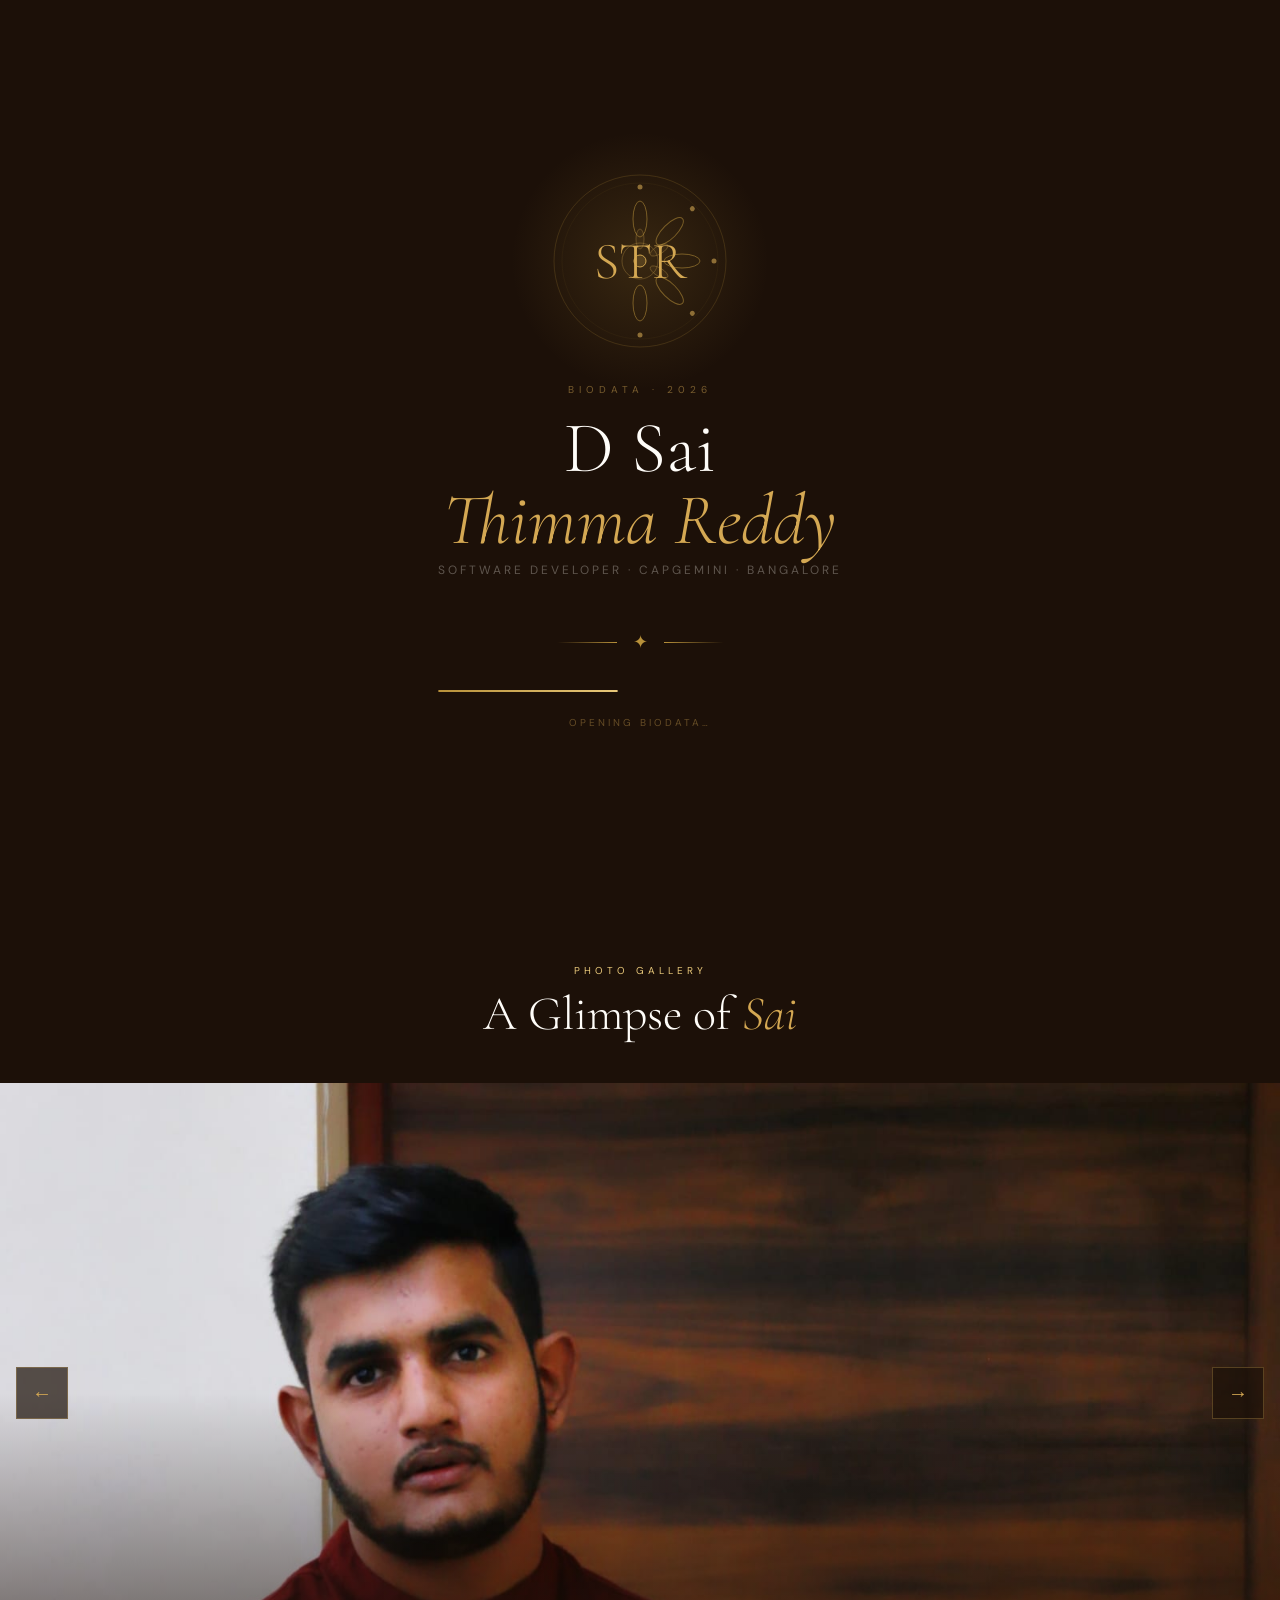
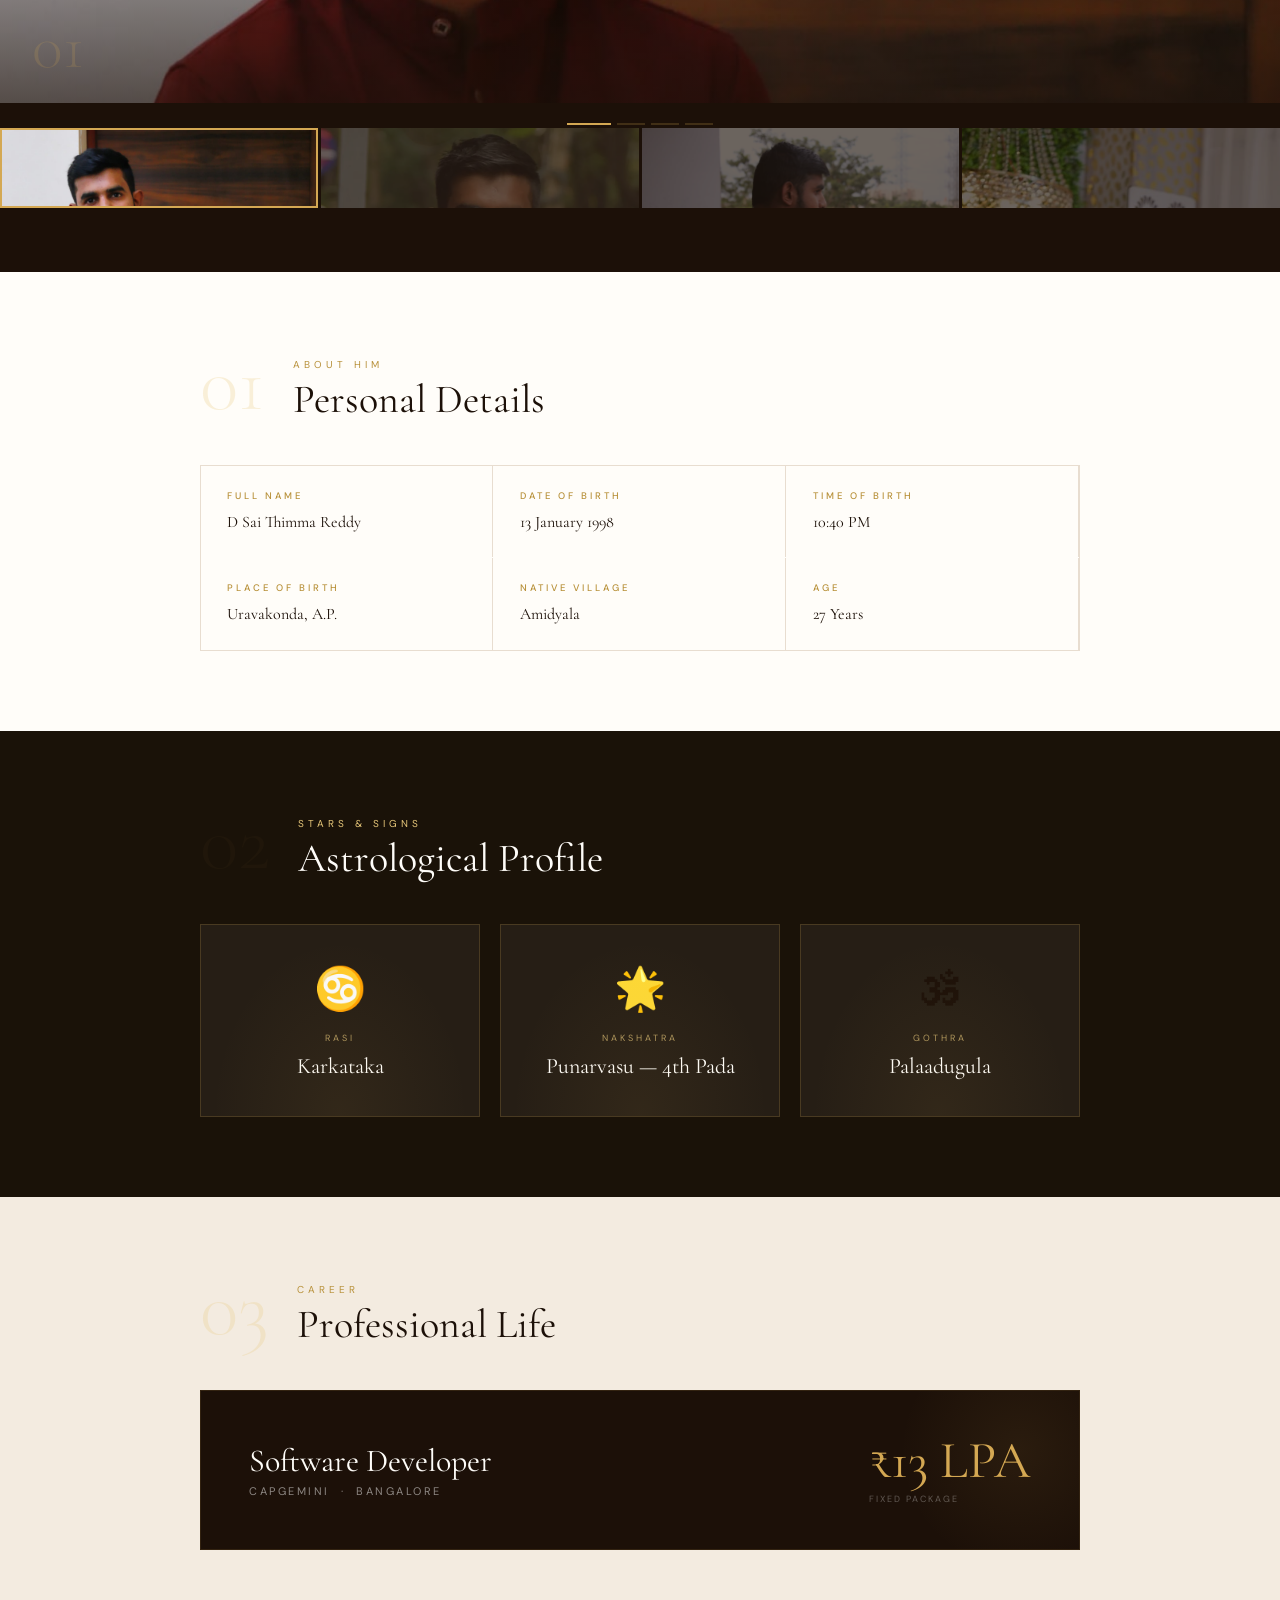
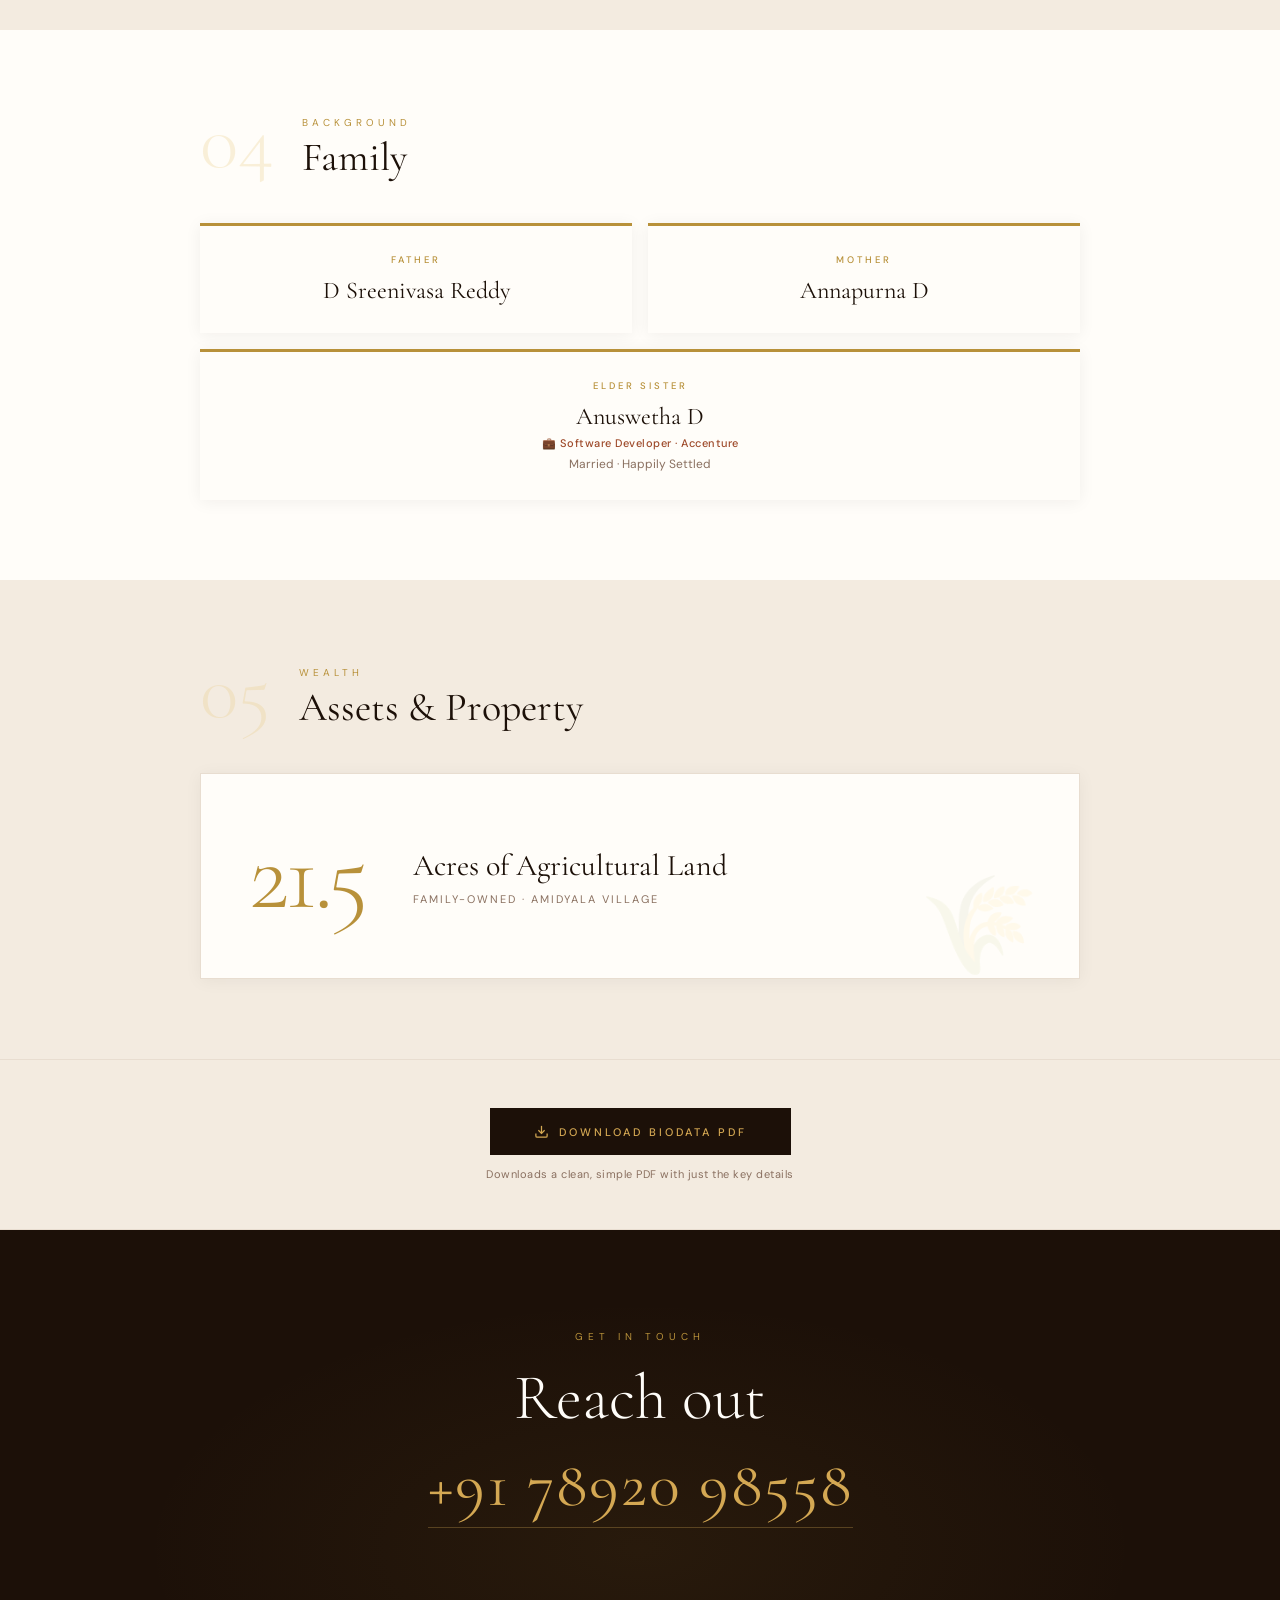
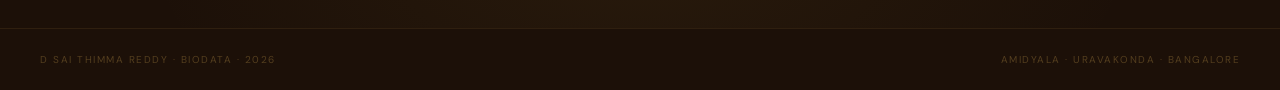
==== commit 62b2e9f6: "Update index.html" ====
--- a/index.html
+++ b/index.html
@@ -570,7 +570,7 @@
 setLang('en');
 
 /* ── CAROUSEL ── */
-const TOTAL = 7;
+const TOTAL = 4;
 let cur = 0;
 const track = document.getElementById('cTrack');
 const dotsWrap = document.getElementById('cDots');
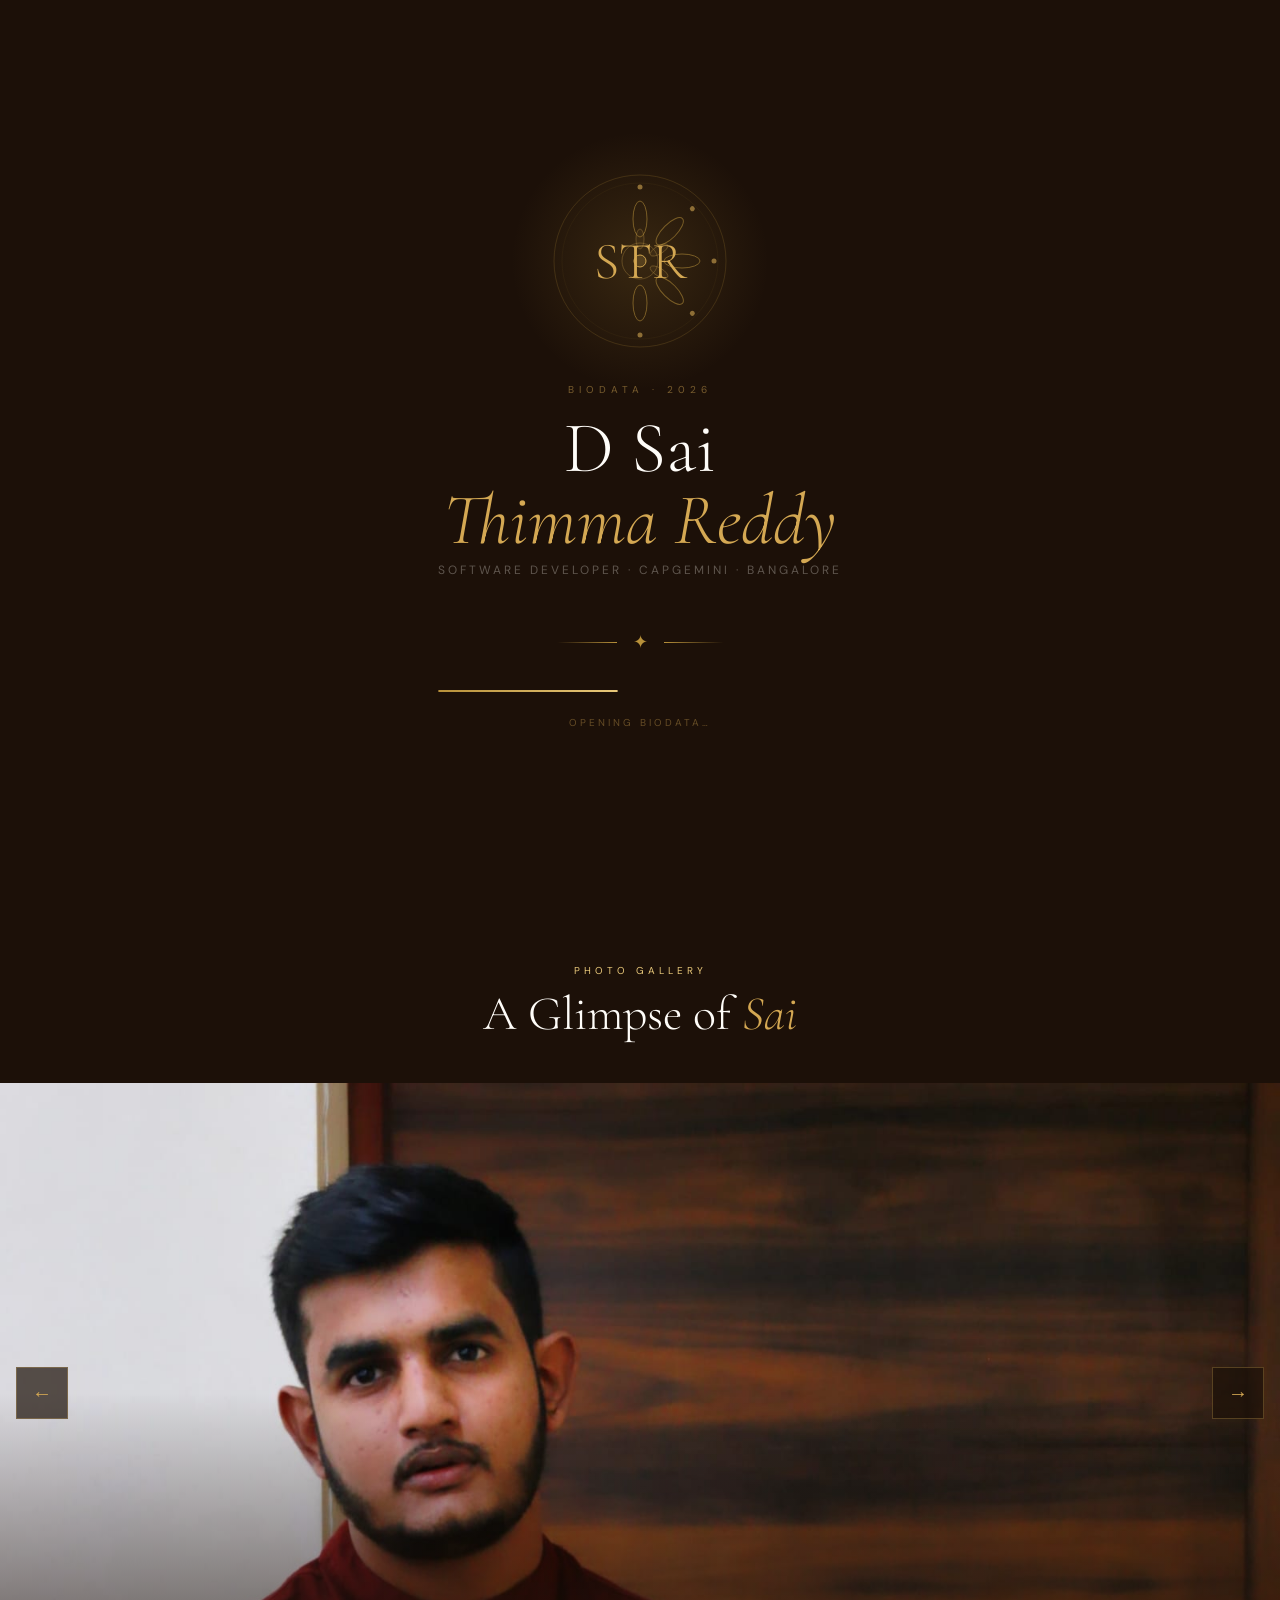
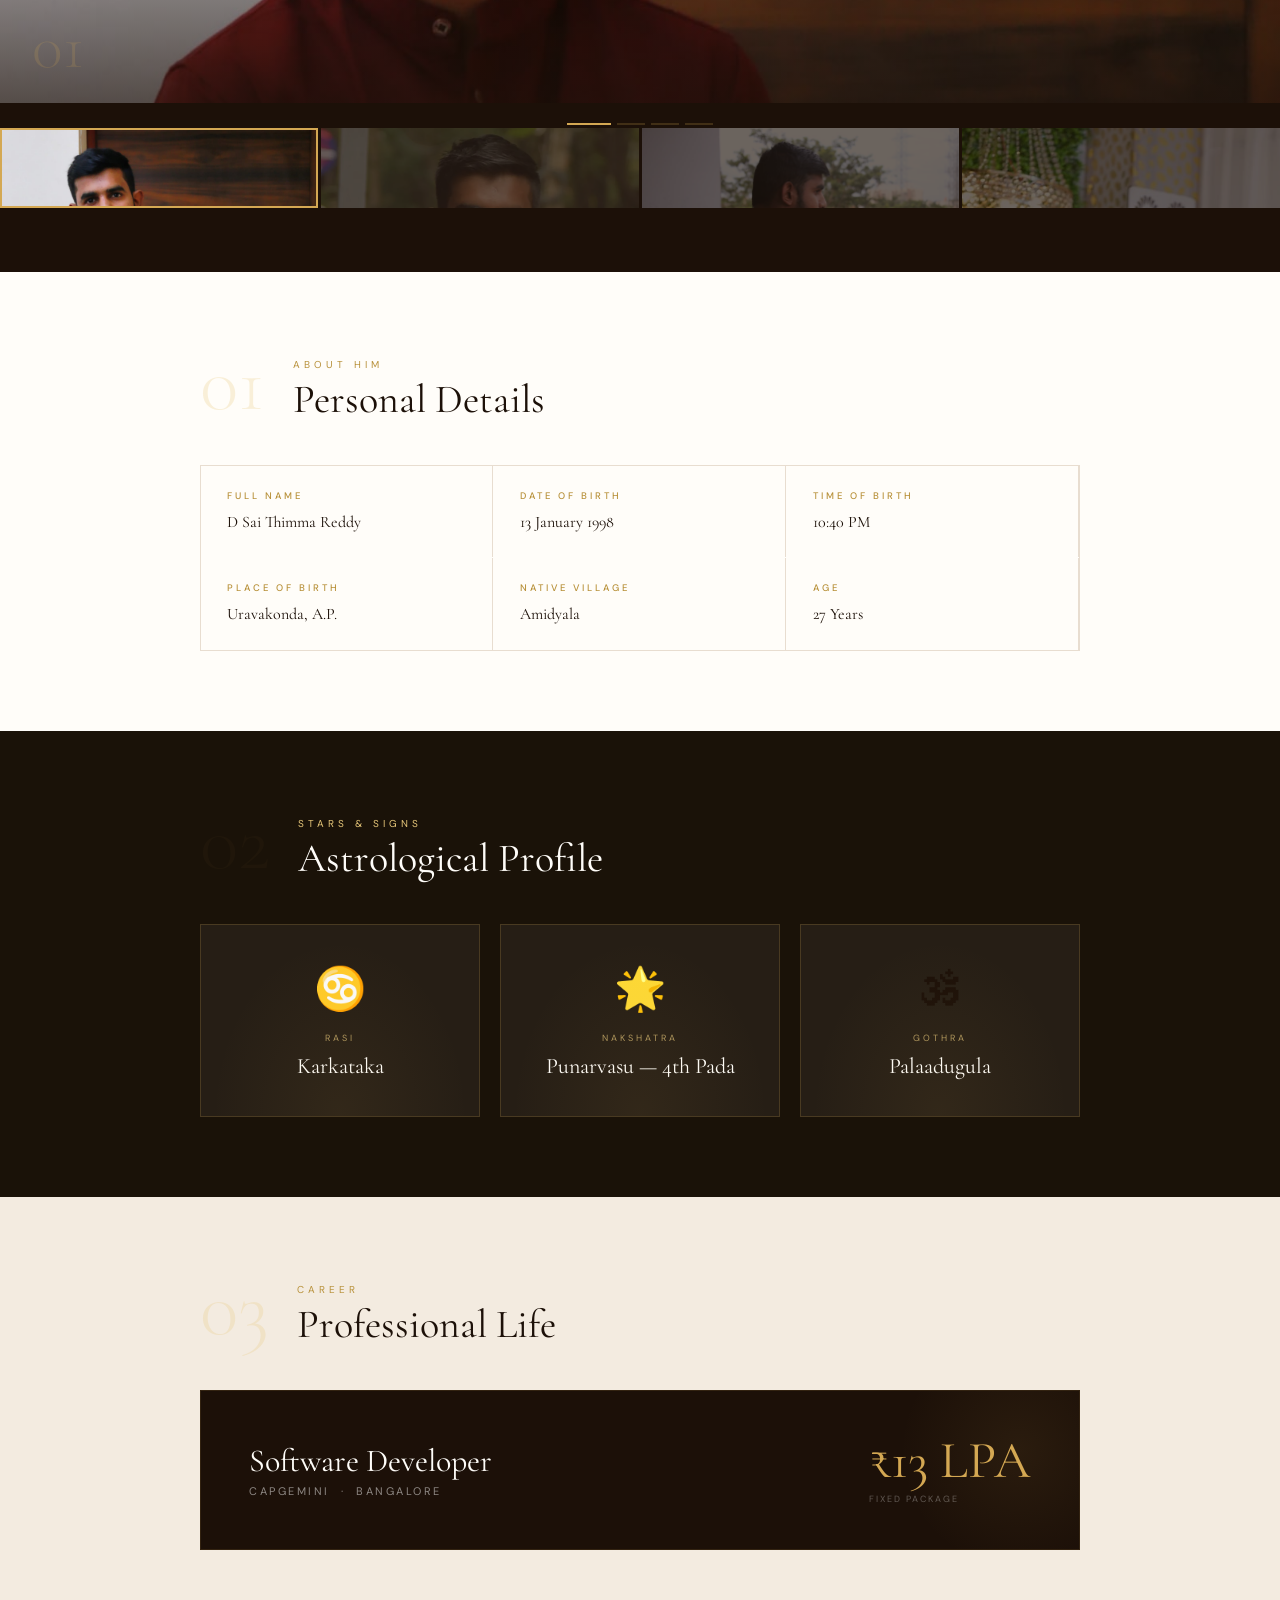
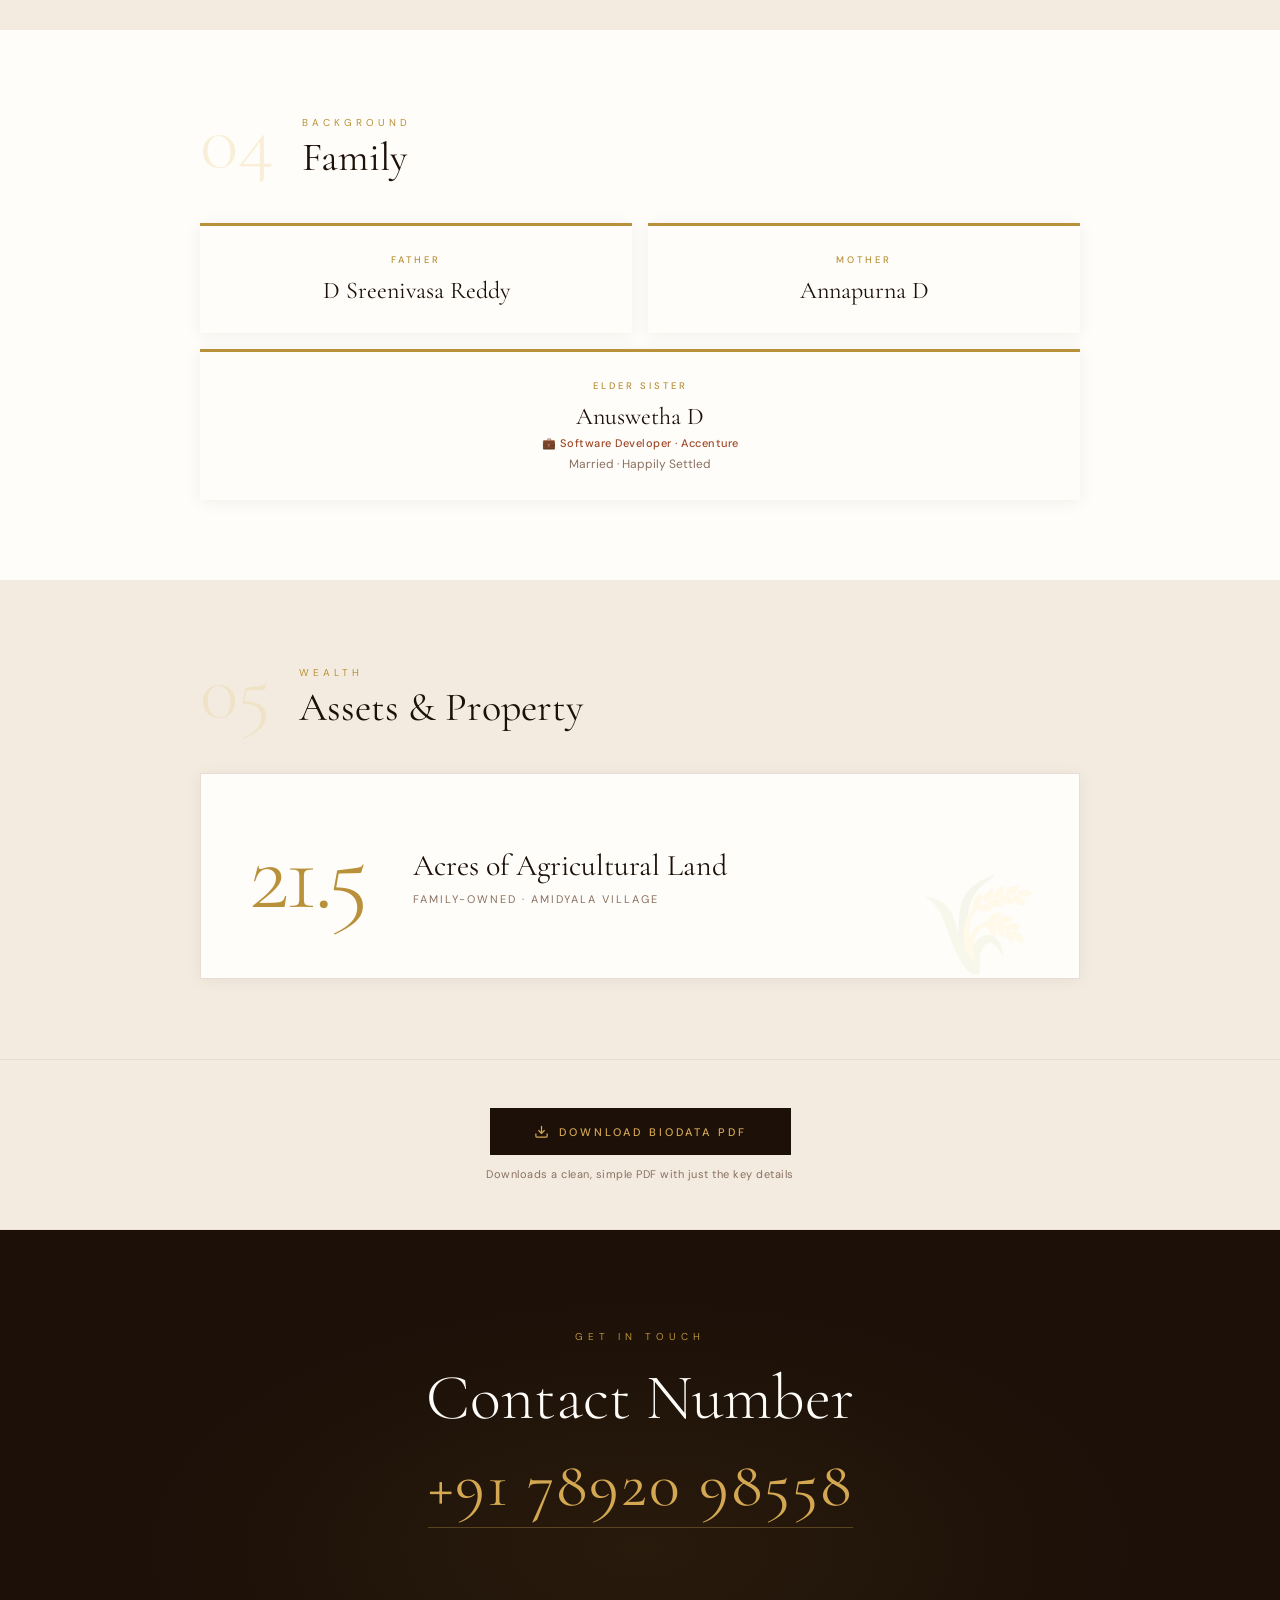
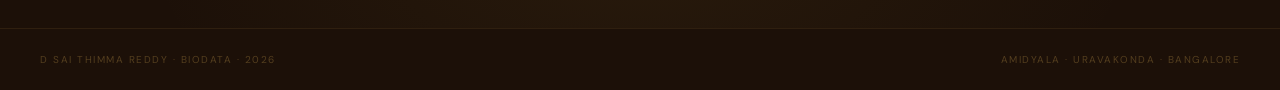
==== commit 017632a5: "Update index.html" ====
--- a/index.html
+++ b/index.html
@@ -505,7 +505,7 @@
       <span data-lang="kn"><span lang="kn">ಸಂಪರ್ಕಿಸಿ</span></span>
     </span>
     <h2>
-      <span data-lang="en" class="vis">Reach out</em></span>
+      <span data-lang="en" class="vis">Contact Number</em></span>
       <span data-lang="te"><span lang="te">మరింత చర్చించడానికి<br><em>సంప్రదించండి</em></span></span>
       <span data-lang="kn"><span lang="kn">ಇನ್ನಷ್ಟು ಮಾತನಾಡಲు<br><em>ಸಂಪರ್ಕಿಸಿ</em></span></span>
     </h2>
@@ -607,7 +607,7 @@
 const lbSrcs = [
   'assests/WhatsApp Image 2026-05-13 at 7.51.08 AM.jpeg',
   'assests/WhatsApp Image 2026-05-13 at 7.51.08 AM (3).jpeg', 
-  '/home/soumya/Desktop/BioData/assests/WhatsApp Image 2026-05-13 at 9.49.23 PM.jpeg',
+  'assests/WhatsApp Image 2026-05-13 at 9.49.23 PM.jpeg',
   'assests/WhatsApp Image 2026-05-13 at 8.01.15 AM (1).jpeg',
 ];
 let lbI = 0;
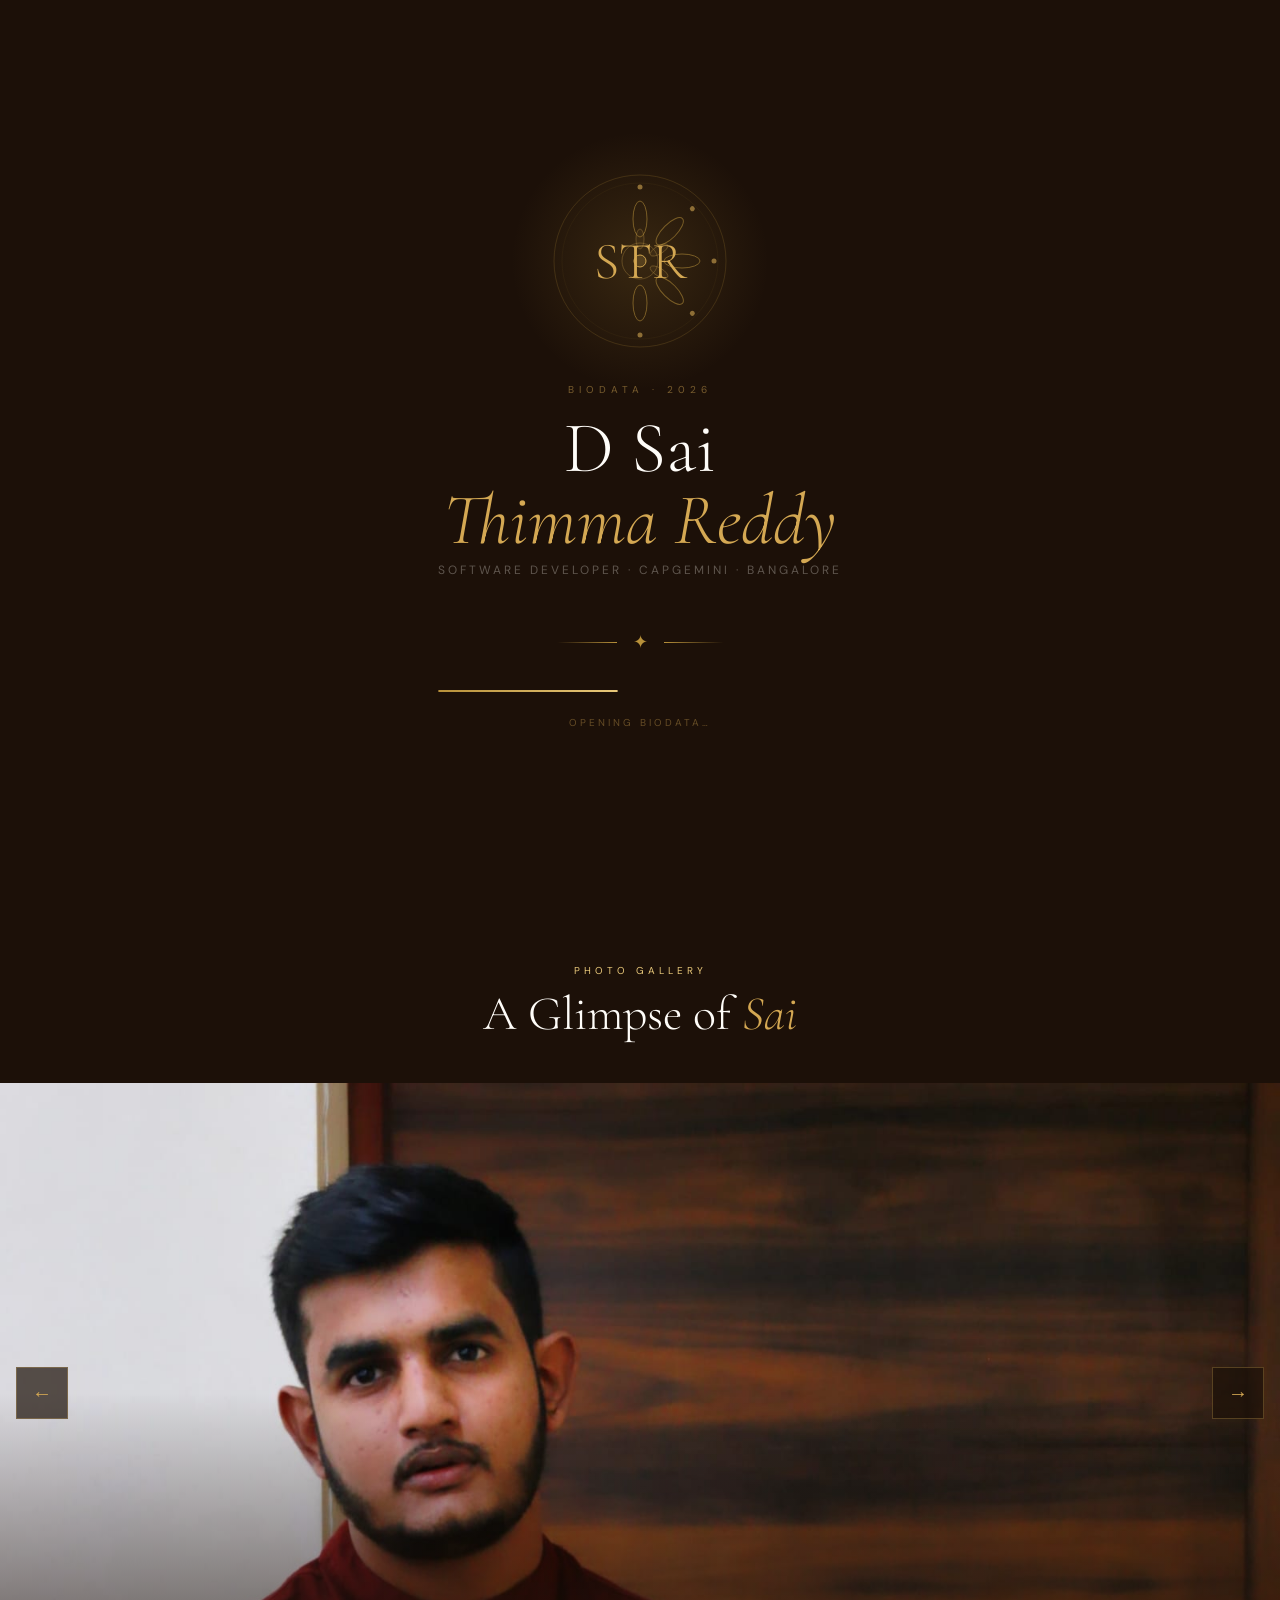
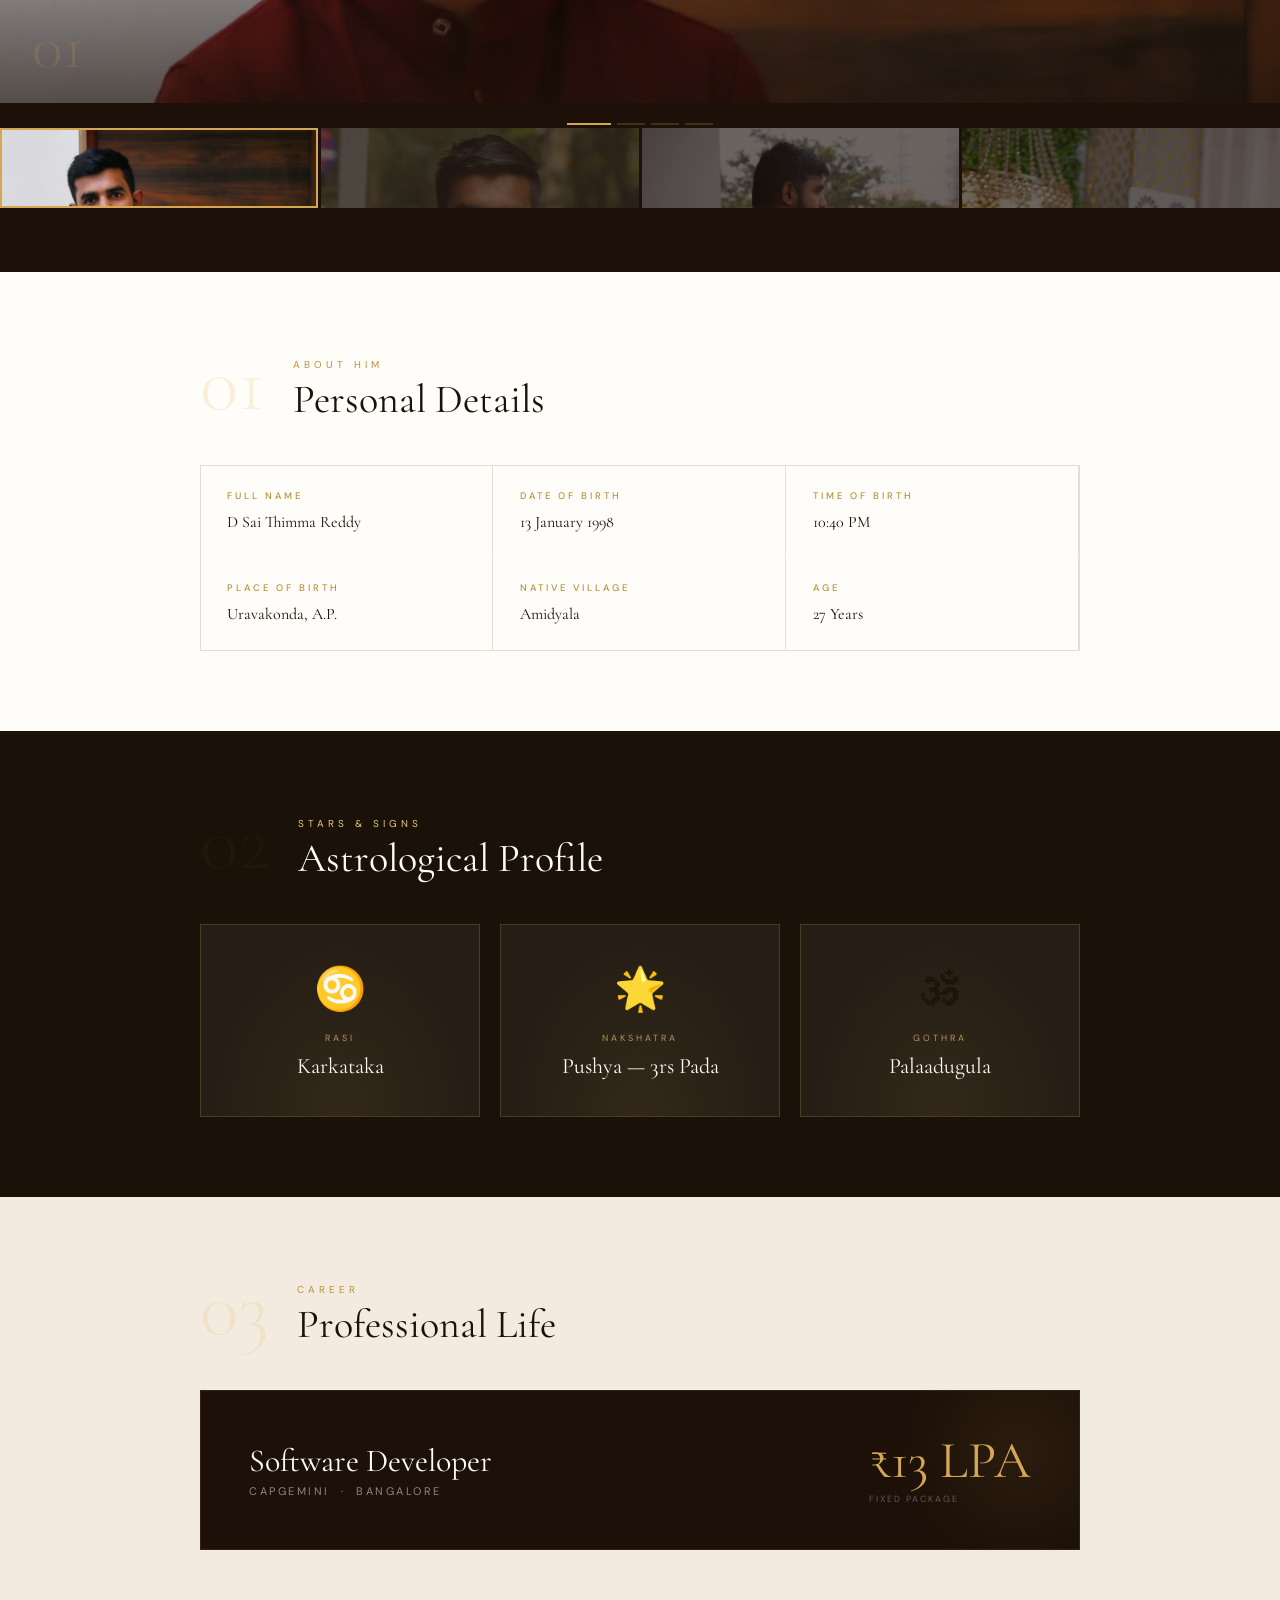
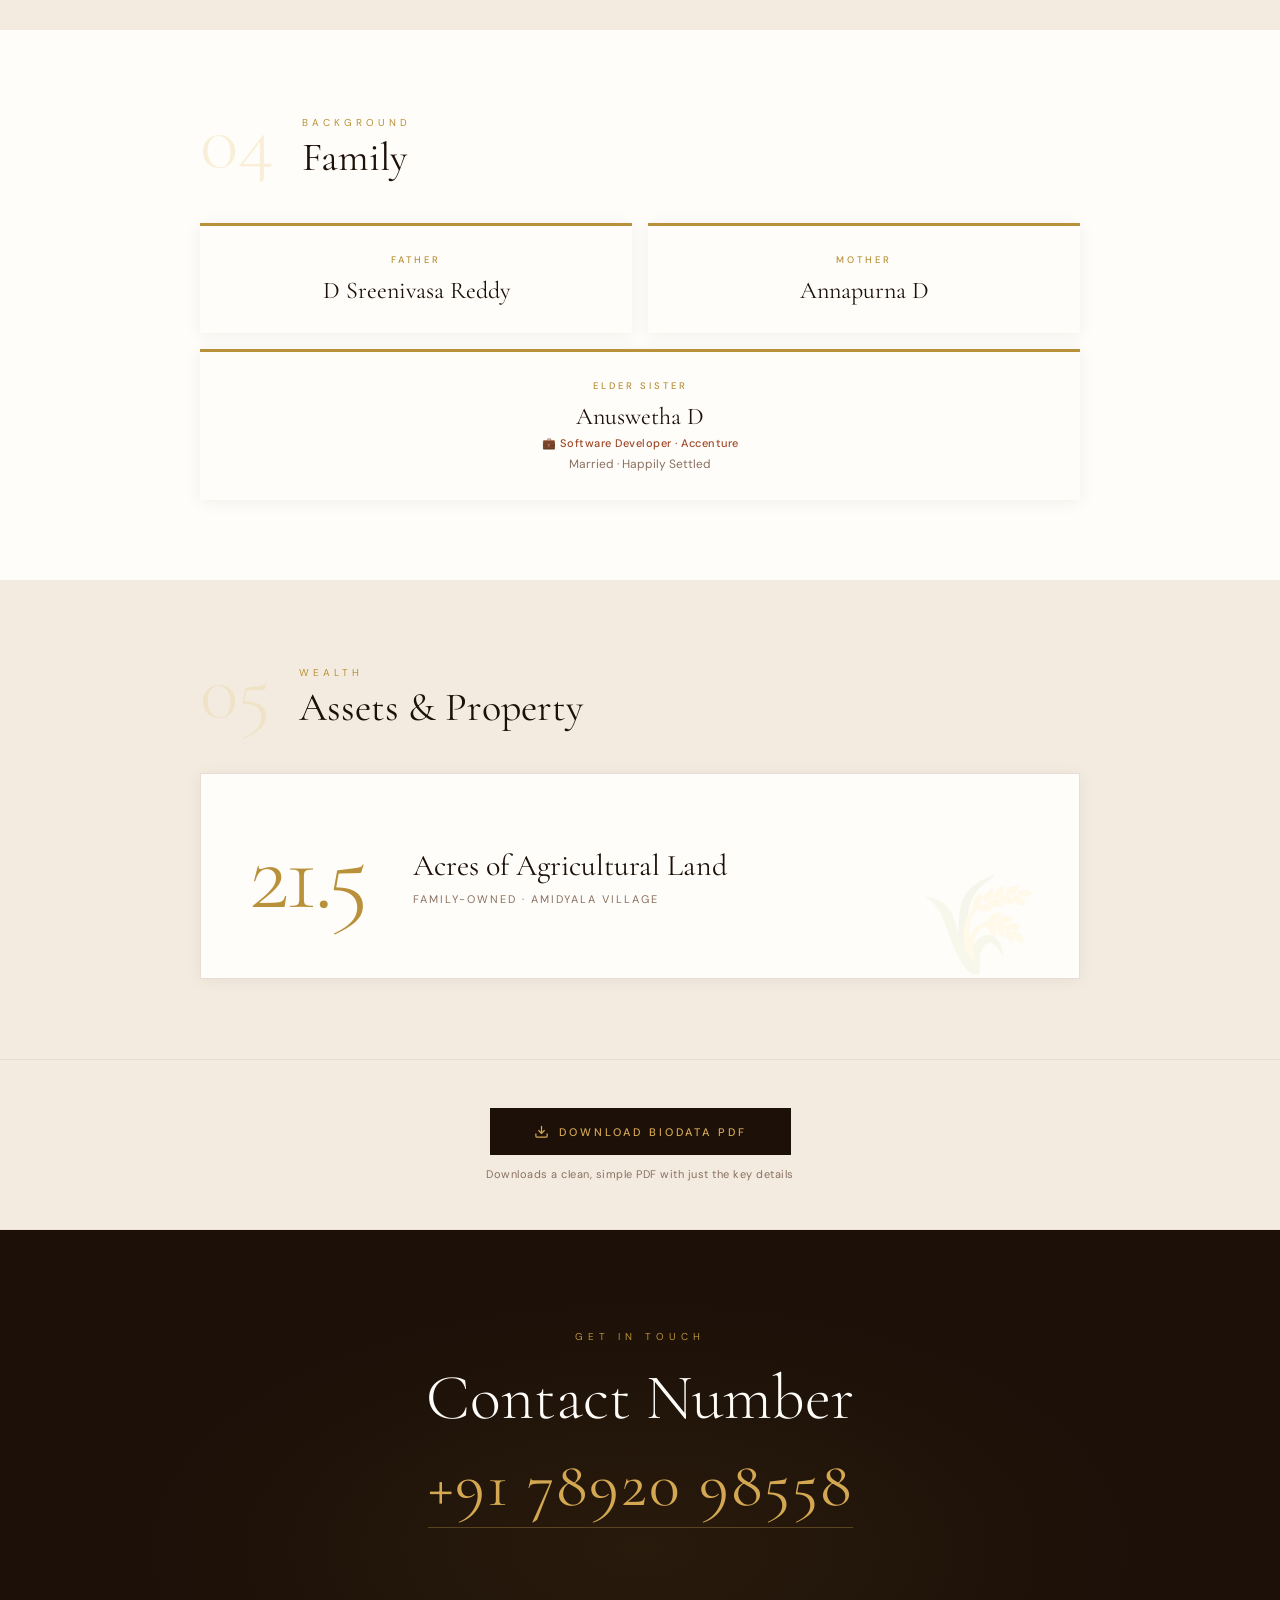
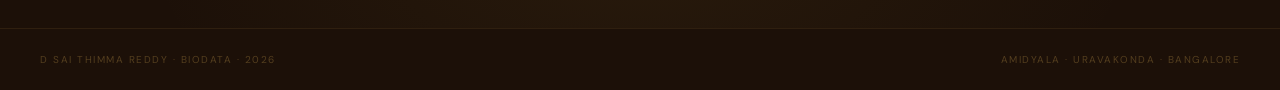
==== commit a4243be5: "Update index.html" ====
--- a/index.html
+++ b/index.html
@@ -319,9 +319,9 @@
           <span data-lang="kn"><span lang="kn">ನಕ್ಷತ್ರ</span></span>
         </span>
         <div class="astro-val">
-          <span data-lang="en" class="vis">Punarvasu — 4th Pada</span>
-          <span data-lang="te"><span lang="te">పునర్వసు — 4వ పాదం</span></span>
-          <span data-lang="kn"><span lang="kn">ಪುನರ್ವಸು — 4ನೇ ಪಾದ</span></span>
+          <span data-lang="en" class="vis">Pushya — 3rs Pada</span>
+          <span data-lang="te"><span lang="te">పుష్యమి — 3వ పాదం</span></span>
+          <span data-lang="kn"><span lang="kn">ಪುಷ್ಯ — 3ನೇ ಪಾದ</span></span>
         </div>
       </div>
       <div class="astro-card">
@@ -674,3 +674,5 @@
 </script>
 </body>
 </html>
+
+
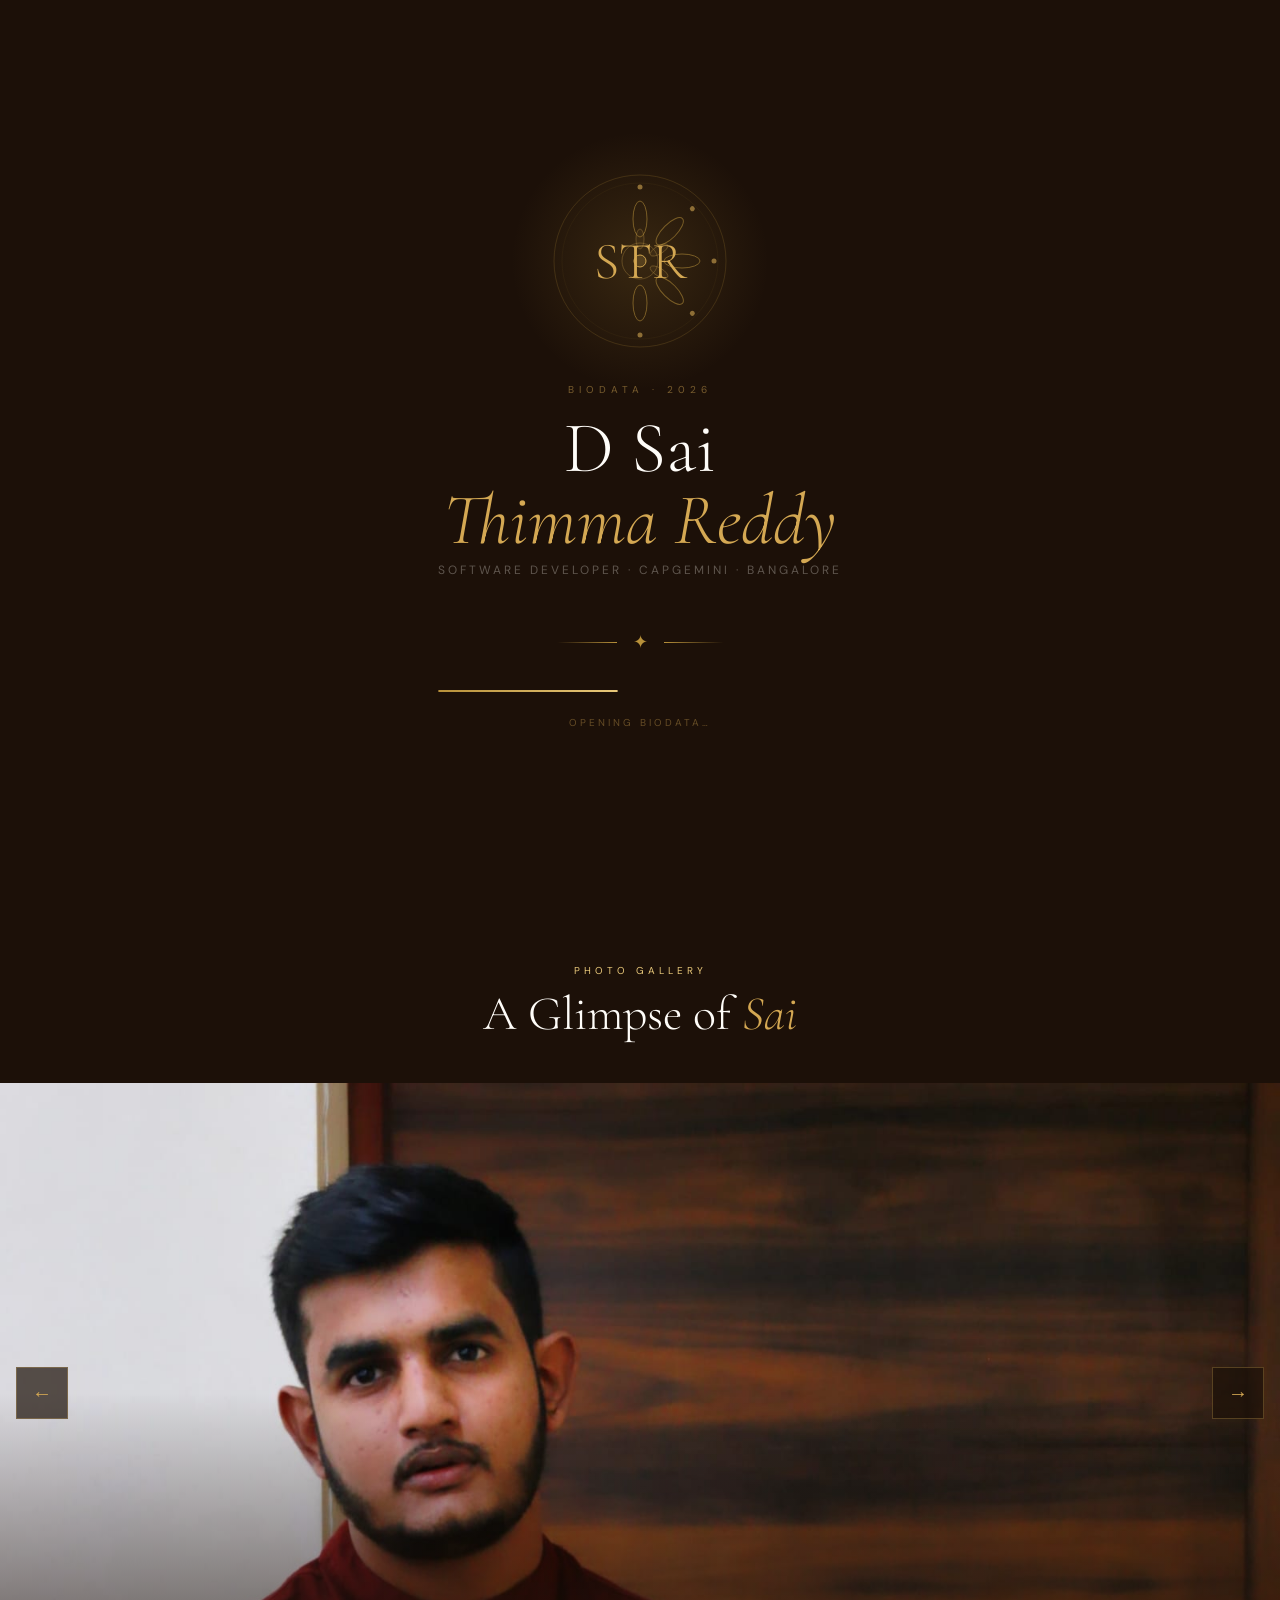
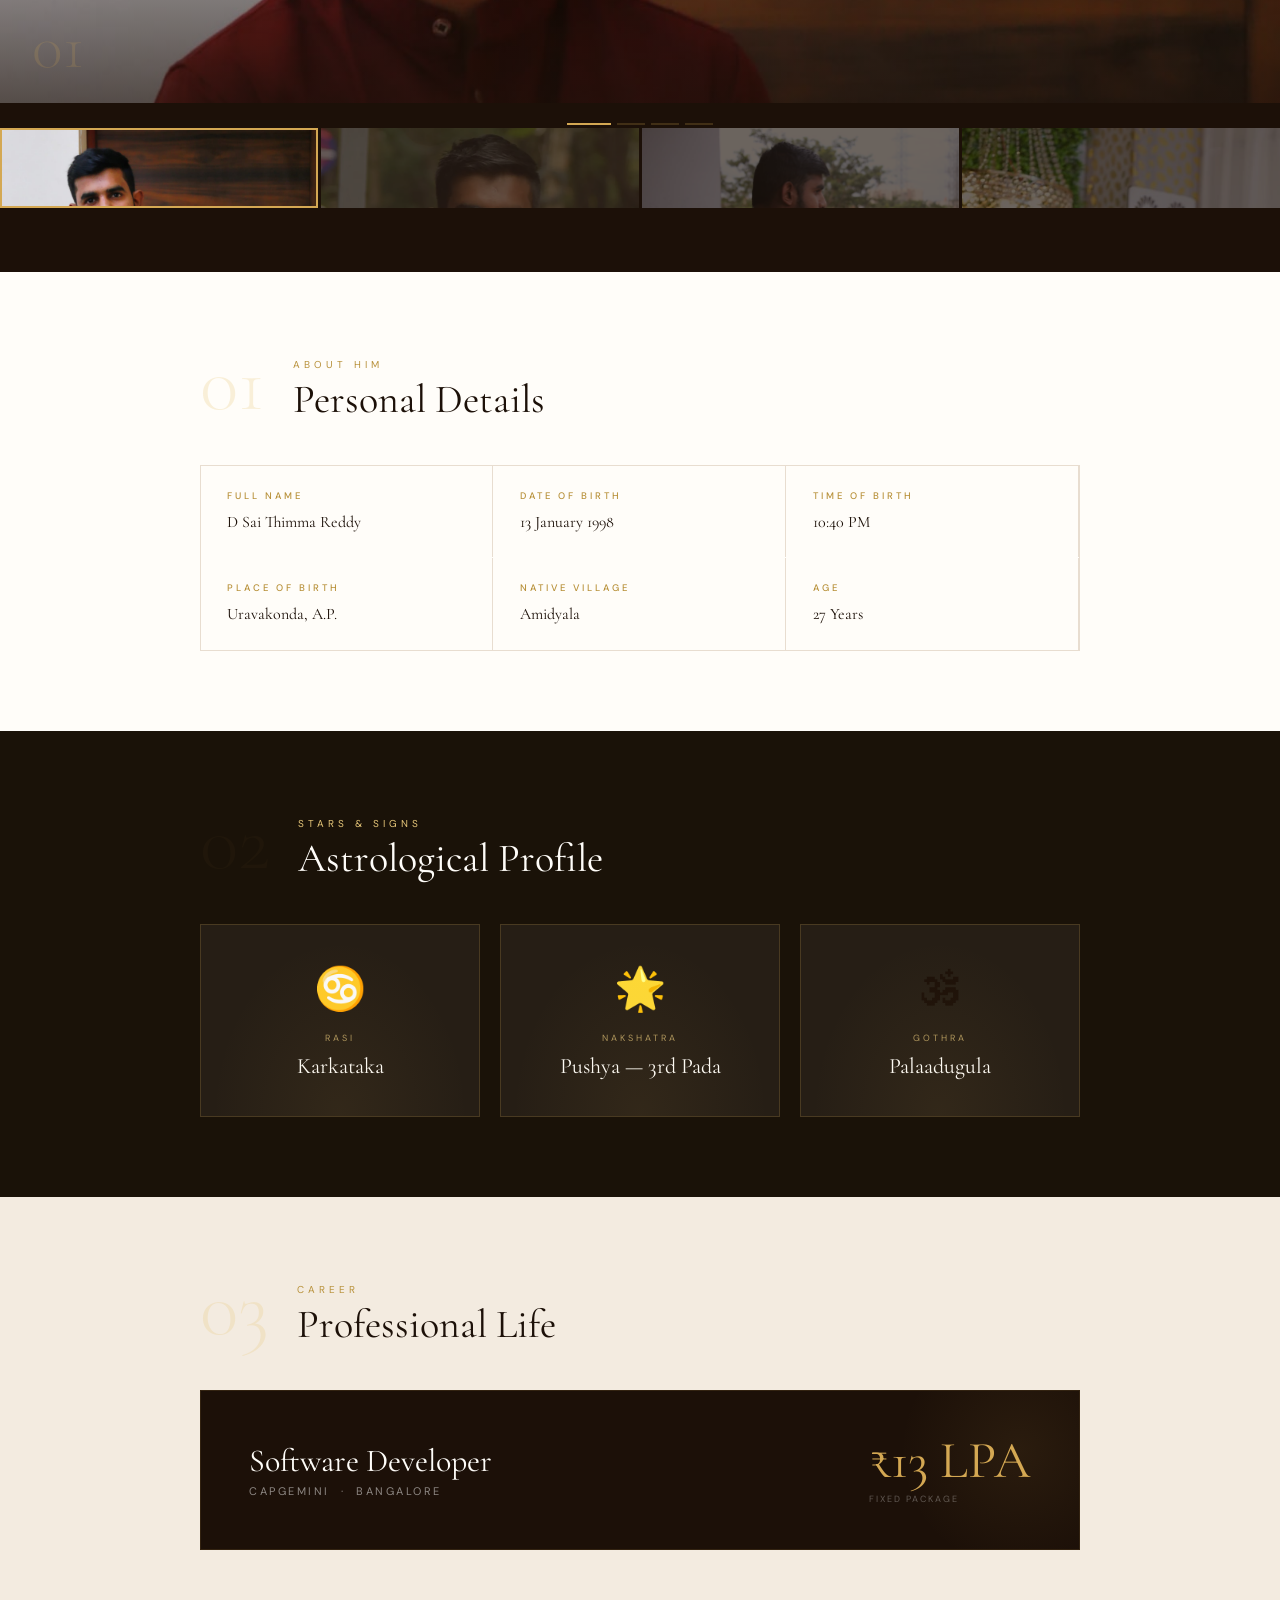
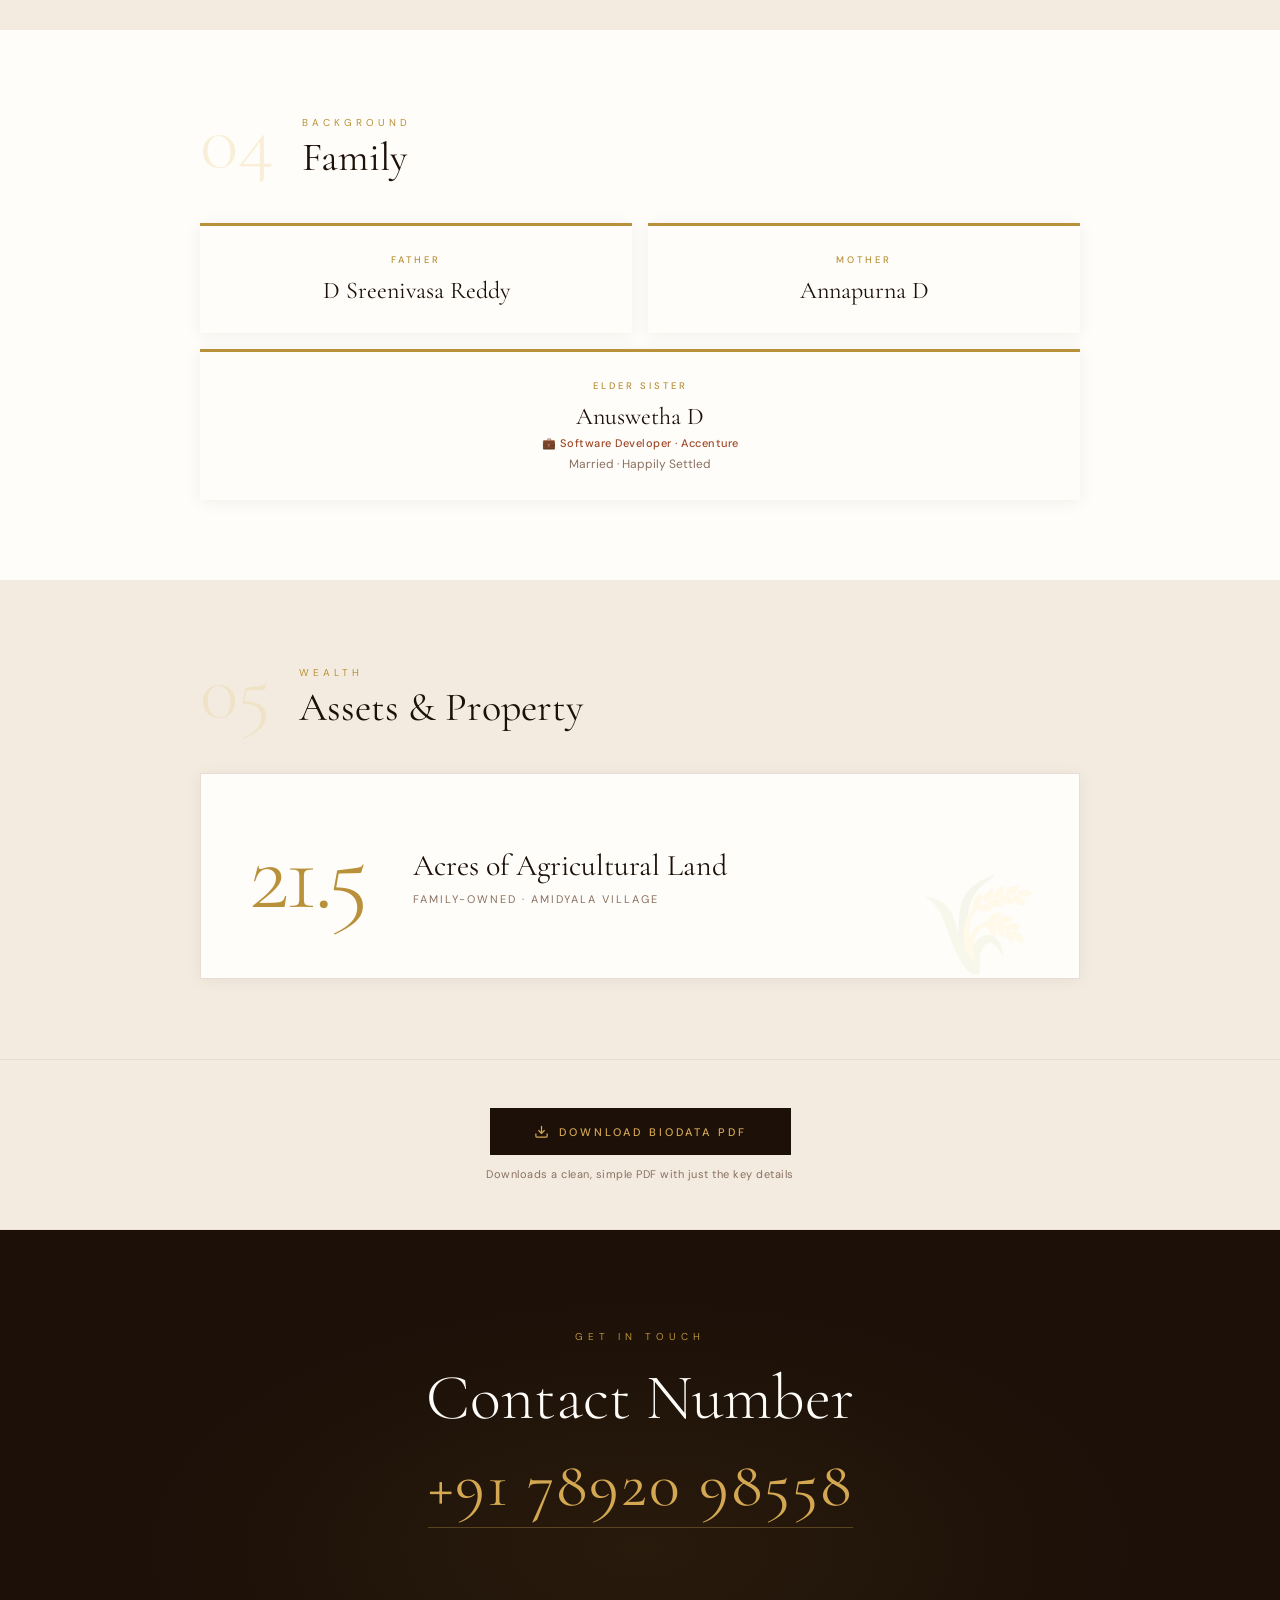
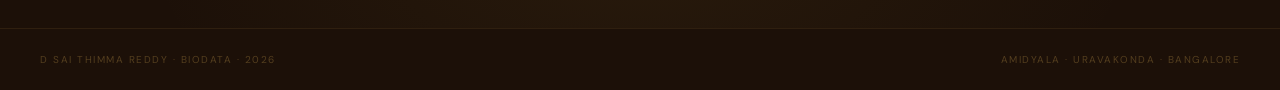
==== commit 003a841f: "Update index.html" ====
--- a/index.html
+++ b/index.html
@@ -319,7 +319,7 @@
           <span data-lang="kn"><span lang="kn">ನಕ್ಷತ್ರ</span></span>
         </span>
         <div class="astro-val">
-          <span data-lang="en" class="vis">Pushya — 3rs Pada</span>
+          <span data-lang="en" class="vis">Pushya — 3rd Pada</span>
           <span data-lang="te"><span lang="te">పుష్యమి — 3వ పాదం</span></span>
           <span data-lang="kn"><span lang="kn">ಪುಷ್ಯ — 3ನೇ ಪಾದ</span></span>
         </div>
